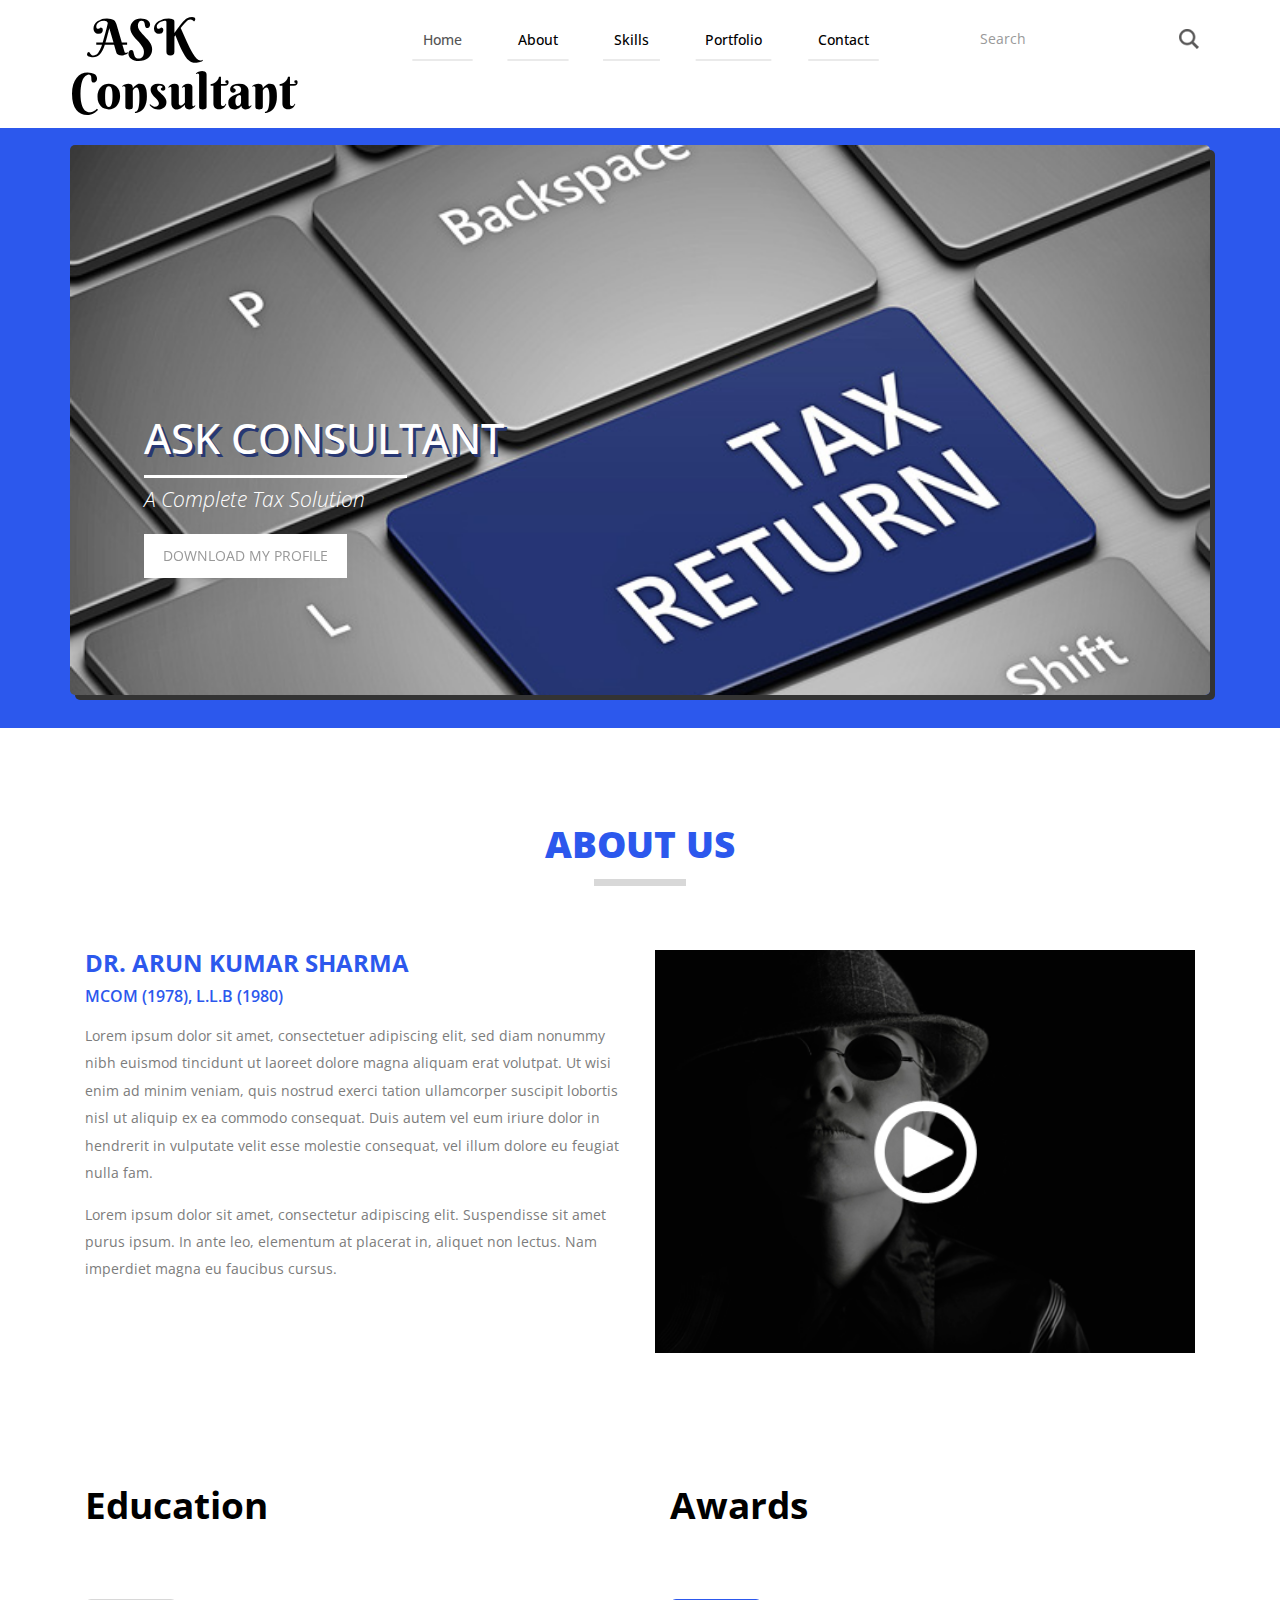
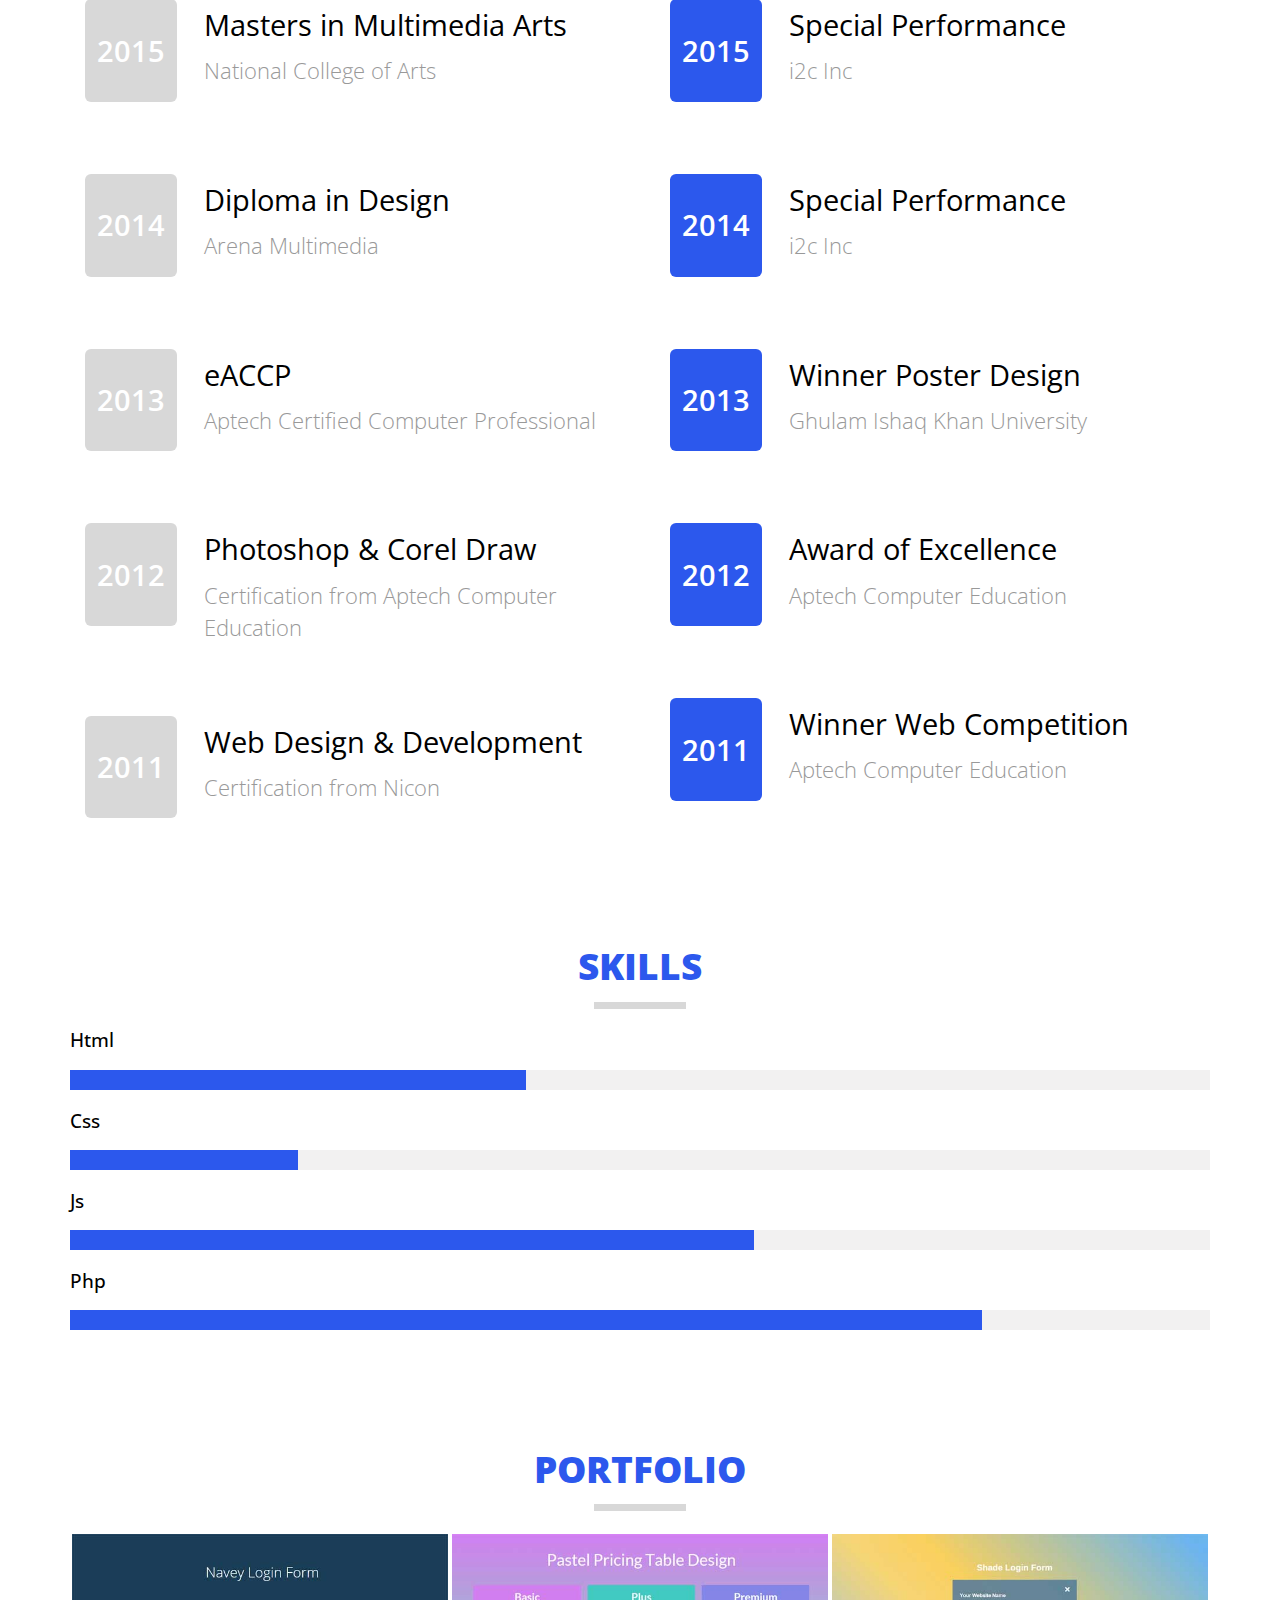
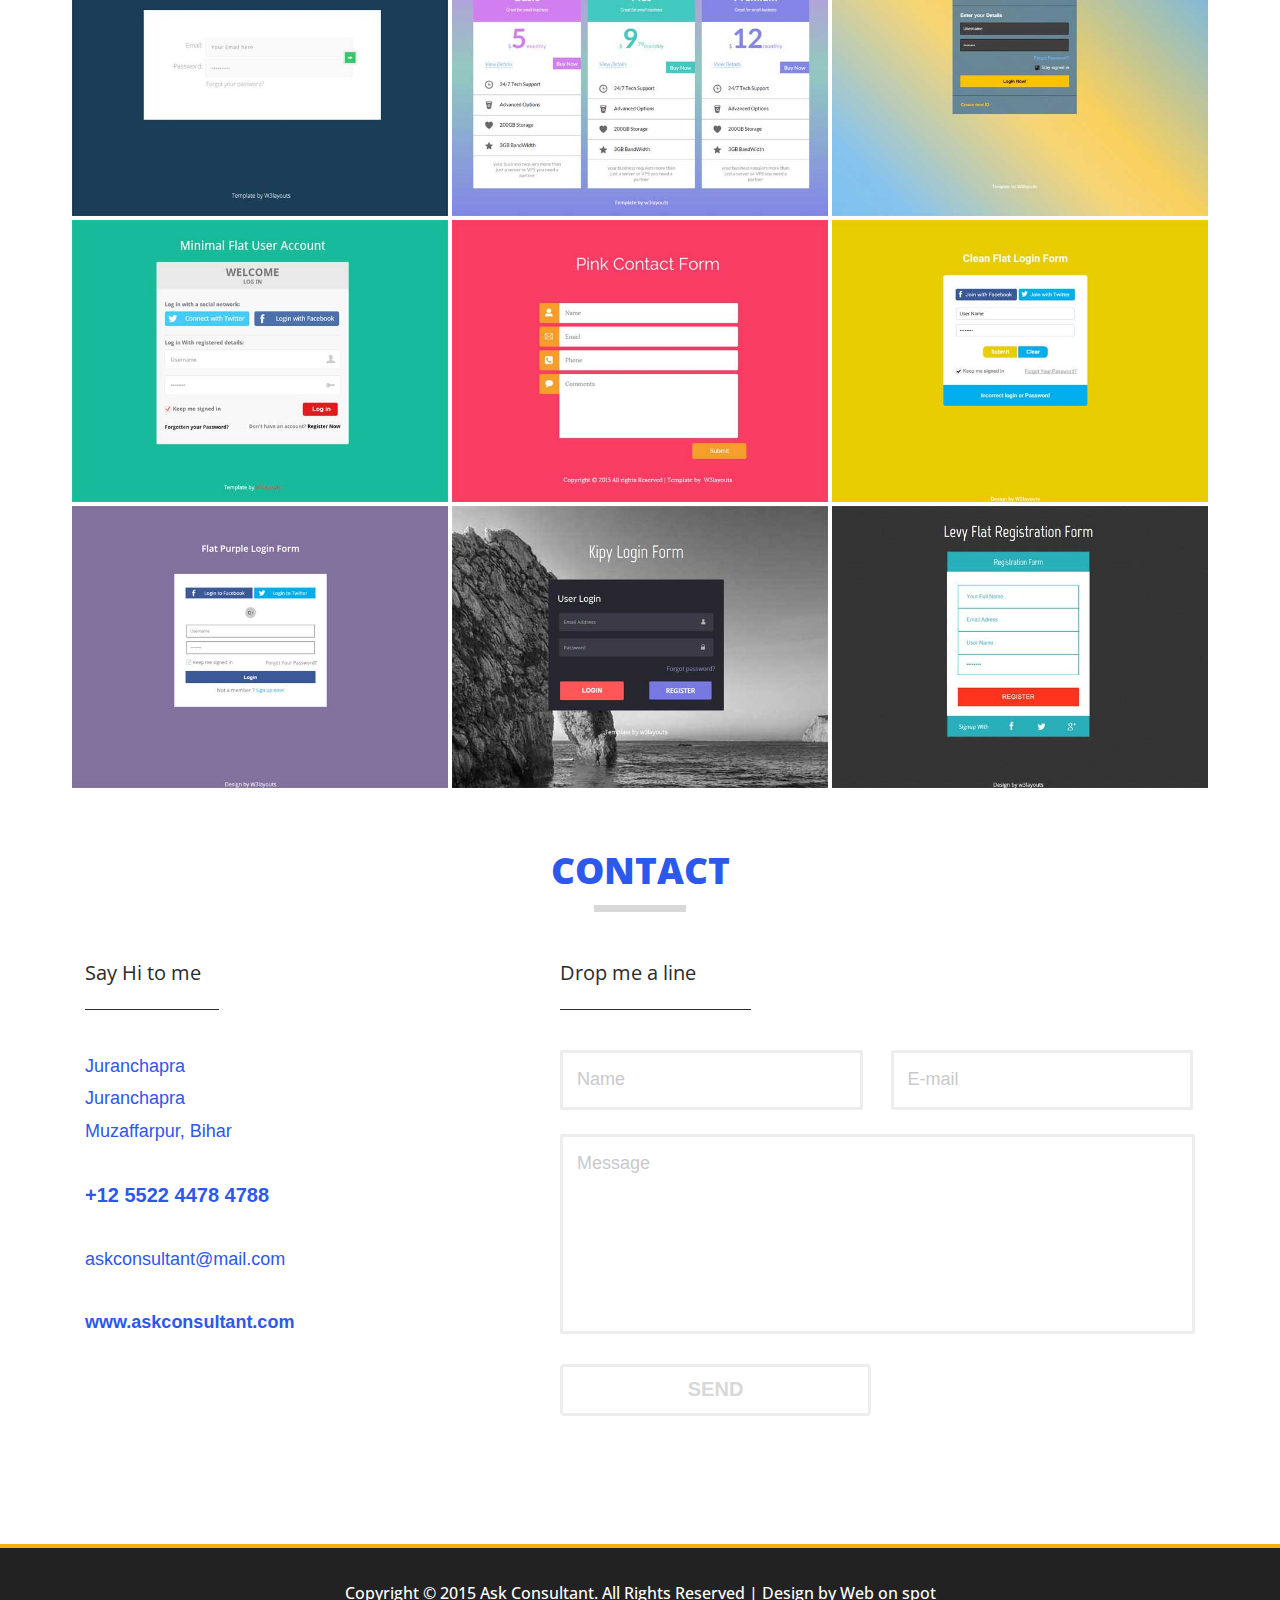
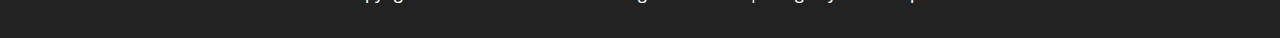
==== aboutus.html @ 7c398836 "com" ====
﻿
<!DOCTYPE html>
<html>
<head>
    <title>Ask Consultant | Home :: Tax Consultant in Muzaffarpur</title>
    <!-- for-mobile-apps -->
    <meta name="viewport" content="width=device-width, initial-scale=1">
    <meta http-equiv="Content-Type" content="text/html; charset=utf-8" />
    <meta name="keywords" content="Ask consultant, ask consultant in muzaffarpur, Income tax consulatnt muzaffarpur bihar" />
    <script type="application/x-javascript"> addEventListener("load", function() { setTimeout(hideURLbar, 0); }, false);function hideURLbar(){ window.scrollTo(0,1); } </script>
    <!-- //for-mobile-apps -->
    <link href="css/bootstrap.css" rel="stylesheet" type="text/css" media="all" />
    <link href="css/style.css" rel="stylesheet" type="text/css" media="all" />
    <!--fonts-->
    <link href='//fonts.googleapis.com/css?family=Open+Sans:300italic,400italic,600italic,700italic,800italic,400,300,600,700,800' rel='stylesheet' type='text/css'>
    <link href='//fonts.googleapis.com/css?family=Berkshire+Swash' rel='stylesheet' type='text/css'>
    <!--/fonts-->
    <!-- js -->
    <script src="js/jquery.min.js"> </script>
    <script src="js/bootstrap.js"></script>
    <!-- //js -->
    <!-- start-smoth-scrolling -->
    <script type="text/javascript" src="js/move-top.js"></script>
    <script type="text/javascript" src="js/easing.js"></script>
    <script type="text/javascript">
        jQuery(document).ready(function ($) {
            $(".scroll").click(function (event) {
                event.preventDefault();
                $('html,body').animate({ scrollTop: $(this.hash).offset().top }, 1000);
            });
        });
    </script>
    <!-- start-smoth-scrolling -->
</head>
<body>
    <div class="header">
        <div class="container">
            <div class="logo">
                <a href="#"><h1>ASK Consultant</h1></a>
            </div>
            <div class="navigation">
                <nav class="navbar navbar-default">
                    <div class="navbar-header">
                        <button type="button" class="navbar-toggle collapsed" data-toggle="collapse" data-target="#bs-example-navbar-collapse-1">
                            <span class="sr-only">Toggle navigation</span>
                            <span class="icon-bar"> </span>
                            <span class="icon-bar"> </span>
                            <span class="icon-bar"> </span>
                        </button>
                    </div>
                    <div class="collapse navbar-collapse nav-wil" id="bs-example-navbar-collapse-1">
                        <nav class="cl-effect-7" id="cl-effect-7">
                            <ul class="nav navbar-nav">
                                <li class="active"><a class="scroll" href="#home">Home <span class="sr-only">(current)</span></a></li>
                                <li><a class="scroll" href="#about">About</a></li>
                                <li><a class="scroll" href="#skills">Skills</a></li>
                                <li><a class="scroll" href="#portfolio">Portfolio</a></li>
                                <li><a class="scroll" href="#contact">Contact</a></li>
                            </ul>
                        </nav>
                        <div class="clearfix"> </div>
                    </div><!-- /.navbar-collapse -->
                </nav>
            </div>
            <div class="search-bar">
                <input type="text" value="Search" onfocus="this.value = '';" onblur="if (this.value == '') {this.value = 'Search';}">
                <input type="submit" value="">
            </div>
            <div class="clearfix"> </div>
        </div>
    </div>
    <div class="banner">
        <div class="container">
            <div class="banner-info">
                <div class="banner-text">
                    <h1>Ask consultant</h1>
                    <h2>A Complete Tax Solution</h2>
                    <a href="#" class="hvr-bounce-to-right">DOWNLOAD MY PROFILE</a>
                </div>
            </div>
        </div>
    </div>
    <!--about-->
    <div id="about" class="about">
        <div class="container">
            <!-- head-section -->
            <div class="head-section text-center">
                <h2>About Us</h2>
                <span> </span>
            </div>
            <!-- head-section -->
            <!-- about-grids -->
            <div class="about-grids">
                <div class="col-md-6 about-left-grid">
                    <h3>Dr. Arun kumar Sharma</h3>
                    <span>Mcom (1978), L.L.B (1980) </span>
                    <p>Lorem ipsum dolor sit amet, consectetuer adipiscing elit, sed diam nonummy nibh euismod tincidunt ut laoreet dolore magna aliquam erat volutpat. Ut wisi enim ad minim veniam, quis nostrud exerci tation ullamcorper suscipit lobortis nisl ut aliquip ex ea commodo consequat. Duis autem vel eum iriure dolor in hendrerit in vulputate velit esse molestie consequat, vel illum dolore eu feugiat nulla fam.</p>
                    <p class="p-text">Lorem ipsum dolor sit amet, consectetur adipiscing elit. Suspendisse sit amet purus ipsum. In ante leo, elementum at placerat in, aliquet non lectus. Nam imperdiet magna eu faucibus cursus.</p>
                </div>
                <div class="col-md-6 about-right-grid">
                    <a class="popup-with-zoom-anim" href="#small-dialog"><img src="images/video.jpg" title="Designer_girl"></a>
                </div>
                <div class="clearfix"> </div>
            </div>
            <!-- about-grids -->
        </div>
        <div class="clearfix"> </div>
    </div>
    <!---pop-up-box---->
    <link href="css/popuo-box.css" rel="stylesheet" type="text/css" media="all" />
    <script src="js/jquery.magnific-popup.js" type="text/javascript"></script>
    <!---//pop-up-box---->
    <div id="small-dialog" class="mfp-hide">
        <iframe src="//player.vimeo.com/video/38584262"> </iframe>
    </div>
    <script>
        $(document).ready(function () {
            $('.popup-with-zoom-anim').magnificPopup({
                type: 'inline',
                fixedContentPos: false,
                fixedBgPos: true,
                overflowY: 'auto',
                closeBtnInside: true,
                preloader: false,
                midClick: true,
                removalDelay: 300,
                mainClass: 'my-mfp-zoom-in'
            });

        });
    </script>
    <!----//fea-video---->
    <!--/about-->
    <div class="details">
        <div class="container">
            <div class="bottom-grid">
                <div class="col-md-6 bottom-grid-left">
                    <h3>Education</h3>
                    <div class="grids">
                        <div class="year text-center">
                            <h5>2015</h5>
                        </div>
                        <div class="qualification">
                            <h4>Masters in Multimedia Arts</h4>
                            <p>National College of Arts</p>
                        </div>
                        <div class="clearfix"> </div>
                    </div>
                    <div class="grids">
                        <div class="year text-center">
                            <h5>2014</h5>
                        </div>
                        <div class="qualification">
                            <h4>Diploma in Design</h4>
                            <p>Arena Multimedia</p>
                        </div>
                        <div class="clearfix"> </div>
                    </div>
                    <div class="grids">
                        <div class="year text-center">
                            <h5>2013</h5>
                        </div>
                        <div class="qualification">
                            <h4>eACCP</h4>
                            <p>Aptech Certified Computer Professional</p>
                        </div>
                        <div class="clearfix"> </div>
                    </div>
                    <div class="grids">
                        <div class="year text-center">
                            <h5>2012</h5>
                        </div>
                        <div class="qualification">
                            <h4>Photoshop & Corel Draw</h4>
                            <p>Certification from Aptech Computer Education</p>
                        </div>
                        <div class="clearfix"> </div>
                    </div>
                    <div class="grids">
                        <div class="year text-center">
                            <h5>2011</h5>
                        </div>
                        <div class="qualification">
                            <h4>Web Design & Development</h4>
                            <p>Certification from Nicon</p>
                        </div>
                        <div class="clearfix"> </div>
                    </div>
                </div>
                <div class="col-md-6 bottom-grid-right">
                    <h3>Awards</h3>
                    <div class="grids">
                        <div class="year year2 text-center">
                            <h5>2015</h5>
                        </div>
                        <div class="qualification">
                            <h4>Special Performance</h4>
                            <p>i2c Inc</p>
                        </div>
                        <div class="clearfix"> </div>
                    </div>
                    <div class="grids">
                        <div class="year year2 text-center">
                            <h5>2014</h5>
                        </div>
                        <div class="qualification">
                            <h4>Special Performance</h4>
                            <p>i2c Inc</p>
                        </div>
                        <div class="clearfix"> </div>
                    </div>
                    <div class="grids">
                        <div class="year year2 text-center">
                            <h5>2013</h5>
                        </div>
                        <div class="qualification">
                            <h4>Winner Poster Design</h4>
                            <p>Ghulam Ishaq Khan University</p>
                        </div>
                        <div class="clearfix"> </div>
                    </div>
                    <div class="grids">
                        <div class="year year2 text-center">
                            <h5>2012</h5>
                        </div>
                        <div class="qualification">
                            <h4>Award of Excellence</h4>
                            <p>Aptech Computer Education</p>
                        </div>
                        <div class="clearfix"> </div>
                    </div>
                    <div class="grids">
                        <div class="year year2 text-center">
                            <h5>2011</h5>
                        </div>
                        <div class="qualification">
                            <h4>Winner Web Competition</h4>
                            <p>Aptech Computer Education</p>
                        </div>
                        <div class="clearfix"> </div>
                    </div>
                </div>
                <div class="clearfix"> </div>
            </div>
        </div>
    </div>
    <!--skills-->
    <div class="skills" id="skills">
        <div class="container">
            <div class="skills-info">
                <h3>Skills</h3>
                <span> </span>
                <div class="study2">
                    <h4>Html</h4>
                    <div class="progress">
                        <div class="progress-bar progress-bar-success" role="progressbar" aria-valuenow="40" aria-valuemin="0" aria-valuemax="100" style="width: 40%">
                            <span class="sr-only">40% Complete (success)</span>
                        </div>
                    </div>
                    <h4>Css</h4>
                    <div class="progress">
                        <div class="progress-bar progress-bar-info" role="progressbar" aria-valuenow="20" aria-valuemin="0" aria-valuemax="100" style="width: 20%">
                            <span class="sr-only">20% Complete</span>
                        </div>
                    </div>
                    <h4>Js</h4>
                    <div class="progress">
                        <div class="progress-bar progress-bar-warning" role="progressbar" aria-valuenow="60" aria-valuemin="0" aria-valuemax="100" style="width: 60%">
                            <span class="sr-only">60% Complete (warning)</span>
                        </div>
                    </div>
                    <h4>Php</h4><h4>
                        <div class="progress">
                            <div class="progress-bar progress-bar-danger" role="progressbar" aria-valuenow="80" aria-valuemin="0" aria-valuemax="100" style="width: 80%">
                                <span class="sr-only">80% Complete (danger)</span>
                            </div>
                        </div>
                    </h4>
                </div>
            </div>
        </div>
    </div>
    <!--/skills-->
    <!--portfolio-->
    <!--light-box-js -->
    <script src="js/jquery.chocolat.js"></script>
    <link rel="stylesheet" href="css/chocolat.css" type="text/css" media="screen" charset="utf-8" />
    <!--light-box-files -->
    <script type="text/javascript" charset="utf-8">
        $(function () {
            $('.moments-bottom a').Chocolat();
        });
    </script>
    <!--//end-gallery js-->
    <div id="portfolio" class="portfolio">
        <div class="container">
            <h3>Portfolio</h3>
            <span> </span>
            <div class="gallery-info">
                <div class="col-md-4 galry-grids moments-bottom">
                    <a class="b-link-stripe b-animate-go" href="images/img9.jpg">
                        <img src="images/img9.jpg" class="img-responsive" alt="">
                        <div class="b-wrapper">
                            <span class="b-animate b-from-left    b-delay03 ">
                                <img class="img-responsive" src="images/e.png" alt="" />
                            </span>
                        </div>
                    </a>
                </div>
                <div class="col-md-4 galry-grids moments-bottom">
                    <a class="b-link-stripe b-animate-go" href="images/img10.jpg">
                        <img src="images/img10.jpg" class="img-responsive" alt="">
                        <div class="b-wrapper">
                            <span class="b-animate b-from-left b-delay03 ">
                                <img class="img-responsive" src="images/e.png" alt="" />
                            </span>
                        </div>
                    </a>
                </div>
                <div class="col-md-4 galry-grids moments-bottom">
                    <a class="b-link-stripe b-animate-go" href="images/img11.jpg">
                        <img src="images/img11.jpg" class="img-responsive" alt="">
                        <div class="b-wrapper">
                            <span class="b-animate b-from-left    b-delay03 ">
                                <img class="img-responsive" src="images/e.png" alt="" />
                            </span>
                        </div>
                    </a>
                </div>
                <div class="col-md-4 galry-grids moments-bottom">
                    <a class="b-link-stripe b-animate-go" href="images/img12.jpg">
                        <img src="images/img12.jpg" class="img-responsive" alt="">
                        <div class="b-wrapper">
                            <span class="b-animate b-from-left    b-delay03 ">
                                <img class="img-responsive" src="images/e.png" alt="" />
                            </span>
                        </div>
                    </a>
                </div>
                <div class="col-md-4 galry-grids moments-bottom">
                    <a class="b-link-stripe b-animate-go" href="images/img13.jpg">
                        <img src="images/img13.jpg" class="img-responsive" alt="">
                        <div class="b-wrapper">
                            <span class="b-animate b-from-left    b-delay03 ">
                                <img class="img-responsive" src="images/e.png" alt="" />
                            </span>
                        </div>
                    </a>
                </div>
                <div class="col-md-4 galry-grids moments-bottom">
                    <a class="b-link-stripe b-animate-go" href="images/img14.jpg">
                        <img src="images/img14.jpg" class="img-responsive" alt="">
                        <div class="b-wrapper">
                            <span class="b-animate b-from-left    b-delay03 ">
                                <img class="img-responsive" src="images/e.png" alt="" />
                            </span>
                        </div>
                    </a>
                </div>
                <div class="col-md-4 galry-grids moments-bottom">
                    <a class="b-link-stripe b-animate-go" href="images/img15.jpg">
                        <img src="images/img15.jpg" class="img-responsive" alt="">
                        <div class="b-wrapper">
                            <span class="b-animate b-from-left    b-delay03 ">
                                <img class="img-responsive" src="images/e.png" alt="" />
                            </span>
                        </div>
                    </a>
                </div>
                <div class="col-md-4 galry-grids moments-bottom">
                    <a class="b-link-stripe b-animate-go" href="images/img16.jpg">
                        <img src="images/img16.jpg" class="img-responsive" alt="">
                        <div class="b-wrapper">
                            <span class="b-animate b-from-left    b-delay03 ">
                                <img class="img-responsive" src="images/e.png" alt="" />
                            </span>
                        </div>
                    </a>
                </div>
                <div class="col-md-4 galry-grids moments-bottom">
                    <a class="b-link-stripe b-animate-go" href="images/img17.jpg">
                        <img src="images/img17.jpg" class="img-responsive" alt="">
                        <div class="b-wrapper">
                            <span class="b-animate b-from-left    b-delay03 ">
                                <img class="img-responsive" src="images/e.png" alt="" />
                            </span>
                        </div>
                    </a>
                </div>
                <div class="clearfix"> </div>
            </div>
        </div>
    </div>
    <!--/portfolio-->
    <!--contact-->
    <div class="contact" id="contact">
        <div class="container">
            <div class="contact-info text-center">
                <h3>CONTACT</h3>
                <span> </span>
            </div>
            <div class="contact-grids">
                <div class="col-md-5 contact-left">
                    <h3>Say Hi to me</h3>
                    <div class="stripb"> </div>
                    <ul>
                        <li> Juranchapra </li>
                        <li>Juranchapra </li>
                        <li>Muzaffarpur, Bihar</li>
                        <li>+12 5522 4478 4788</li>
                        <li><a href="mailto:info@example.com">askconsultant@mail.com</a></li>
                        <li><a href="#">www.askconsultant.com</a></li>
                    </ul>
                </div>
                <div class="col-md-7 contact-right">
                    <h3>Drop me a line</h3>
                    <div class="stripb"> </div>
                    <form>
                        <input type="text" value="Name" onfocus="this.value = '';" onblur="if (this.value == '') {this.value = 'Name';}" required="">
                        <input type="text" value="E-mail" onfocus="this.value = '';" onblur="if (this.value == '') {this.value = 'E-mail';}" required="">
                        <textarea type="text" onfocus="this.value = '';" onblur="if (this.value == '') {this.value = 'Message';}" required="">Message</textarea>
                        <input type="submit" value="SEND">
                    </form>
                </div>
                <div class="clearfix"> </div>
            </div>
        </div>
    </div>
    <!--/contact-->
    <div class="footer">
        <div class="copy">
            <div class="container">
                <p>Copyright © 2015 Ask Consultant. All Rights Reserved | Design by <a href="http://www.webonspot.com/">Web on spot</a></p>
            </div>
        </div>
        <script type="text/javascript">
            $(document).ready(function () {
                /*
                var defaults = {
                    containerID: 'toTop', // fading element id
                    containerHoverID: 'toTopHover', // fading element hover id
                    scrollSpeed: 1200,
                    easingType: 'linear'
                };
                */

                $().UItoTop({ easingType: 'easeOutQuart' });

            });
        </script>
        <a href="#" id="toTop" style="display: block;"><span id="toTopHover"></span><span id="toTopHover"></span> <span id="toTopHover" style="opacity: 1;"> </span></a>
    </div>
</body>
</html>
---- css/style.css ----
/*--
Author: W3layouts
Author URL: http://w3layouts.com
License: Creative Commons Attribution 3.0 Unported
License URL: http://creativecommons.org/licenses/by/3.0/
--*/
html, body {
    font-size: 100%;
    background: #fff;
    font-family: 'Open Sans', sans-serif !important;
}

    body a {
        transition: 0.5s all ease;
        -webkit-transition: 0.5s all ease;
        -moz-transition: 0.5s all ease;
        -o-transition: 0.5s all ease;
        -ms-transition: 0.5s all ease;
    }

p {
    margin: 0;
}

ul, label {
    margin: 0;
    padding: 0;
}

body a:hover {
    text-decoration: none;
}

.navbar-default {
    background-color: #fff;
    border-color: #fff;
    margin-bottom: 0;
}

.navbar {
    padding-top: 10px;
}

.navbar-default .navbar-nav > .active > a, .navbar-default .navbar-nav > .active > a:hover, .navbar-default .navbar-nav > .active > a:focus {
    color: #555;
    background-color: #FFFFFF;
}

.navbar-default .navbar-nav > li > a {
    color: #000;
    font-size: 14px;
    font-weight: 500;
}

.navbar-nav {
    margin-left: 47px;
}

    .navbar-nav > li {
        float: left;
        margin: 0 12px;
    }

        .navbar-nav > li > a {
            padding: 9px 16px;
        }

.header {
    padding: .6em 0;
}

.logo {
    width: 23%;
    float: left;
    text-align: center;
}

    .logo a h1 {
        font-family: 'Berkshire Swash', cursive;
        margin-top: 0px;
        width: 56%;
        font-size: 3.1em;
        margin-bottom: 0;
        color: #000;
        font-weight: 100;
    }

.navigation {
    float: left;
    width: 52%;
}

.search-bar {
    width: 21%;
    float: right;
    position: relative;
    margin: 10px auto 0;
}

    .search-bar input[type="text"] {
        width: 100%;
        padding: 8px 45px 8px 8px;
        border: 1px solid rgba(255, 255, 255, 0.72);
        background: none;
        display: inline-block;
        outline: none;
        -webkit-appearance: none;
        vertical-align: -webkit-baseline-middle;
        color: #999;
        font-size: 0.875em;
    }

    .search-bar input[type="submit"] {
        background: url(../images/search.png)no-repeat 0px 0px;
        outline: none;
        -webkit-appearance: none;
        border: 0;
        display: inline-block;
        vertical-align: -webkit-baseline-middle;
        position: absolute;
        width: 24px;
        height: 24px;
        top: 7px;
        left: 206px;
    }

/* Effect 7: second border slides up */
.cl-effect-7 a {
    padding: 12px 10px 10px;
    color: #566473;
    text-shadow: none;
    font-weight: 700;
}

    .cl-effect-7 a::before,
    .cl-effect-7 a::after {
        position: absolute;
        top: 100%;
        left: 0;
        width: 100%;
        height: 2px;
        background: rgba(212, 212, 212, 0.57);
        content: '';
        -webkit-transition: -webkit-transform 0.3s;
        -moz-transition: -moz-transform 0.3s;
        transition: transform 0.3s;
        -webkit-transform: scale(0.85);
        -moz-transform: scale(0.85);
        transform: scale(0.85);
    }

    .cl-effect-7 a::after {
        opacity: 0;
        -webkit-transition: top 0.3s, opacity 0.3s, -webkit-transform 0.3s;
        -moz-transition: top 0.3s, opacity 0.3s, -moz-transform 0.3s;
        transition: top 0.3s, opacity 0.3s, transform 0.3s;
    }

    .cl-effect-7 a:hover::before,
    .cl-effect-7 a:hover::after,
    .cl-effect-7 a:focus::before,
    .cl-effect-7 a:focus::after {
        -webkit-transform: scale(1);
        -moz-transform: scale(1);
        transform: scale(1);
    }

    .cl-effect-7 a:hover::after,
    .cl-effect-7 a:focus::after {
        top: 0%;
        opacity: 1;
    }
/* Bounce To Right */
.hvr-bounce-to-right {
    display: inline-block;
    vertical-align: middle;
    -webkit-transform: translateZ(0);
    transform: translateZ(0);
    box-shadow: 0 0 1px rgba(0, 0, 0, 0);
    -webkit-backface-visibility: hidden;
    backface-visibility: hidden;
    -moz-osx-font-smoothing: grayscale;
    position: relative;
    -webkit-transition-property: color;
    transition-property: color;
    -webkit-transition-duration: 0.5s;
    transition-duration: 0.5s;
    background: #fff;
    padding: 12px 19px;
    font-size: 14px;
    color: #999;
}

    .hvr-bounce-to-right:before {
        content: "";
        position: absolute;
        z-index: -1;
        top: 0;
        left: 0;
        right: 0;
        bottom: 0;
        background: #999;
        color: #fff;
        -webkit-transform: scaleX(0);
        transform: scaleX(0);
        -webkit-transform-origin: 0 50%;
        transform-origin: 0 50%;
        -webkit-transition-property: transform;
        transition-property: transform;
        -webkit-transition-duration: 0.5s;
        transition-duration: 0.5s;
        -webkit-transition-timing-function: ease-out;
        transition-timing-function: ease-out;
    }

    .hvr-bounce-to-right:hover, .hvr-bounce-to-right:focus, .hvr-bounce-to-right:active {
        color: white;
    }

        .hvr-bounce-to-right:hover:before, .hvr-bounce-to-right:focus:before, .hvr-bounce-to-right:active:before {
            -webkit-transform: scaleX(1);
            transform: scaleX(1);
            -webkit-transition-timing-function: cubic-bezier(0.52, 1.64, 0.37, 0.66);
            transition-timing-function: cubic-bezier(0.52, 1.64, 0.37, 0.66);
        }

/* Bounce To Bottom */
.hvr-bounce-to-bottom {
    display: inline-block;
    vertical-align: middle;
    -webkit-transform: translateZ(0);
    transform: translateZ(0);
    box-shadow: 0 0 1px rgba(0, 0, 0, 0);
    -webkit-backface-visibility: hidden;
    backface-visibility: hidden;
    -moz-osx-font-smoothing: grayscale;
    position: relative;
    -webkit-transition-property: color;
    transition-property: color;
    -webkit-transition-duration: 0.5s;
    transition-duration: 0.5s;
    font-size: 14px;
    border: none;
    background-color: #999;
    color: #fff;
    padding: 8px 12px;
}

    .hvr-bounce-to-bottom:before {
        content: "";
        position: absolute;
        z-index: -1;
        top: 0;
        left: 0;
        right: 0;
        bottom: 0;
        background: #2c58ed;
        -webkit-transform: scaleY(0);
        transform: scaleY(0);
        -webkit-transform-origin: 50% 0;
        transform-origin: 50% 0;
        -webkit-transition-property: transform;
        transition-property: transform;
        -webkit-transition-duration: 0.5s;
        transition-duration: 0.5s;
        -webkit-transition-timing-function: ease-out;
        transition-timing-function: ease-out;
    }

    .hvr-bounce-to-bottom:hover, .hvr-bounce-to-bottom:focus, .hvr-bounce-to-bottom:active {
        color: white;
    }

        .hvr-bounce-to-bottom:hover:before, .hvr-bounce-to-bottom:focus:before, .hvr-bounce-to-bottom:active:before {
            -webkit-transform: scaleY(1);
            transform: scaleY(1);
            -webkit-transition-timing-function: cubic-bezier(0.52, 1.64, 0.37, 0.66);
            transition-timing-function: cubic-bezier(0.52, 1.64, 0.37, 0.66);
        }

.banner {
    background-color: #2c58ed;
    background-size: cover;
    min-height: 600px;
    position: relative;
}

.banner-info {
    background: url(../images/Tax-Return.jpg)no-repeat 0px 0px;
    width: 100%;
    height: 550px;
    margin: 1.5% auto 0;
    border-radius: 5px;
    background-size: 100%;
    box-shadow: 5px 5px;
}

.banner-text {
    position: absolute;
    top: 18em;
    left: 18em;
}

    .banner-text h1 {
        font-size: 2.6em;
        color: #fff;
        margin: 0;
        text-transform: uppercase;
        text-shadow: 3px 3px #273773;
    }

    .banner-text h2 {
        font-size: 1.3em;
        color: #fff;
        margin: 13px 0 23px;
        font-style: italic;
        border-top: 3px solid#fff;
        width: 73%;
        padding-top: 10px;
        font-weight: 100;
    }

/*-- about --*/
.about {
    padding: 6em 0 5em;
}

.head-section h2 {
    font-weight: 900;
    color: #2c58ed;
    font-size: 2.3em;
    text-transform: uppercase;
    margin: 0;
    padding: 0 0 0.4em;
}

.head-section span {
    width: 8%;
    margin: 0 auto;
    background: #D8D8D8;
    display: block;
    height: 7px;
}

.about-left-grid h3 {
    margin: 0;
    padding: 0;
    text-transform: uppercase;
    font-weight: 700;
    color: #2c58ed;
    font-size: 1.5em;
}

.about-left-grid span {
    margin: 0.5em 0;
    padding: 0;
    display: block;
    text-transform: uppercase;
    font-weight: 600;
    color: #2c58ed;
    font-size: 1em;
}

.about-left-grid p {
    color: #7c7c7c;
    font-size: 0.9em;
    line-height: 1.9em;
    margin: 0;
    margin-top: 1em;
}

.about-right-grid img {
    width: 100%;
}

.about-grids {
    margin-top: 4em;
}
/*--/ABOUT--*/
/*--details--*/
.bottom-grid {
    padding: 2em 0;
}

.bottom-grid {
    padding: 2em 0;
}

.bottom-grid-right {
    padding: 0 0 0 30px;
}

.bottom-grid h3 {
    color: #000;
    font-size: 2.3em;
    font-weight: 700;
    margin-bottom: 2em;
}

.grids {
    margin-top: 4.5em;
}

.year {
    float: left;
    width: 17%;
    margin-right: 5%;
    background: #D8D8D8;
    border-radius: 6px;
    -webkit-border-radius: 6px;
    -moz-border-radius: 6px;
    -o-border-radius: 6px;
    -ms-border-radius: 6px;
    padding: 1.6em 0;
}

.qualification {
    float: left;
    width: 77%;
}

    .qualification h4 {
        color: #000000;
        font-size: 1.8em;
        font-weight: 400;
        margin-bottom: 0.5em;
    }

    .qualification p {
        color: #999999;
        font-size: 1.4em;
        font-weight: 300;
    }

.year2 {
    background: #2c58ed;
}

.year h5 {
    color: #fff;
    font-size: 1.8em;
    font-weight: 600;
}
/*--/details--*/
/*--skills--*/
.skills-info h3 {
    font-weight: 900;
    color: #2c58ed;
    font-size: 2.3em;
    text-transform: uppercase;
    margin: 0;
    padding: 0 0 0.4em;
    text-align: center;
}

.skills-info span {
    width: 8%;
    margin: 0 auto 1.3em;
    background: #D8D8D8;
    display: block;
    height: 7px;
}

.skills {
    margin: 6em 0 5em;
}

.grid_2 h3 {
    text-transform: uppercase;
    color: #A7A9AC;
    font-size: 22px;
    font-weight: 400;
    line-height: 4px;
    margin: 0;
    padding: 0 0 .5em;
}

.body-pic {
    text-align: center;
    position: relative;
}

.study2 h4 {
    padding-bottom: 9px;
    font-size: 1.2em;
    color: #000;
}

.progress-bar {
    -webkit-box-shadow: inset 0 0px 0 rgba(0, 0, 0, .15) !important;
    box-shadow: inset 0 0px 0 rgba(0, 0, 0, .15) !important;
    -webkit-transition: width .6s ease;
    -o-transition: width .6s ease;
    transition: width .6s ease;
}

.progress {
    background-color: #F2F1F1 !important;
    border-radius: 0px !important;
    -webkit-box-shadow: inset 0 0px 0px rgba(0, 0, 0, .1) !important;
    box-shadow: inset 0 0px 0px rgba(0, 0, 0, .1) !important;
}

.progress-bar-success {
    background-color: #2c58ed;
}

.progress-bar-info {
    background-color: #2c58ed;
}

.progress-bar-warning {
    background-color: #2c58ed;
}

.progress-bar-danger {
    background-color: #2c58ed;
}
/*--/skills--*/
/*--portfolio--*/

.galry-grids {
    padding: 2px;
}

    .galry-grids img {
        width: 100%;
    }
/*----- Strip -----*/
.b-link-stripe {
    position: relative;
    display: block;
    vertical-align: top;
    font-weight: 300;
    overflow: hidden;
}

    .b-link-stripe .b-wrapper {
        position: absolute;
        width: 100%;
        height: 100%;
        top: 0;
        left: 0;
        text-align: center;
        overflow: hidden;
    }

    .b-link-stripe .b-line {
        position: absolute;
        top: 0;
        bottom: 0;
        width: 20%;
        background: rgba(15, 207, 140, 0.9);
        transition: all 0.5s linear;
        -moz-transition: all 0.5s linear;
        -ms-transition: all 0.5s linear;
        -o-transition: all 0.5s linear;
        -webkit-transition: all 0.5s linear;
        opacity: 0;
        visibility: hidden; /* lt-ie9 */
    }

img.img-responsive.glry-img {
    width: 100%;
}
/*------Animation effects------*/
.b-animate-go {
    text-decoration: none;
}

.b-animate {
    transition: all 0.5s;
    -moz-transition: all 0.5s;
    -ms-transition: all 0.5s;
    -o-transition: all 0.5s;
    -webkit-transition: all 0.5s;
    visibility: hidden;
}

    .b-animate img {
        display: -webkit-inline-box;
    }
/* lt-ie9 */
.b-animate-go:hover .b-animate {
    visibility: visible;
}

.b-from-left {
    position: absolute;
    top: 43%;
    left: -100%;
}

.b-animate-go:hover .b-from-left {
    left: 43%;
}

.b-wrapper:hover {
    background: rgba(44, 88, 237, 0.59);
    transition: 0.5s all;
    -webkit-transition: 0.5s all;
    -o-transition: 0.5s all;
    -moz-transition: 0.5s all;
    -ms-transition: 0.5s all;
}

.body-pic-bottom {
    background-color: #B9CFED;
    width: 100%;
    height: 270px;
    position: absolute;
    bottom: -93px;
    z-index: -12;
}
/*--contact-form--*/
.contact {
    margin-bottom: 8em;
}

.content_middle_bottom {
    padding: 8em 0 0 0;
}

.tz-title-3 {
    display: block;
    color: #A7A9AC;
    font-size: 35px;
    font-weight: 400;
    line-height: 24px;
    margin: 0;
    padding: 24px 0;
    position: relative;
    text-align: center;
    letter-spacing: 0px;
    font-family: 'Signika', sans-serif;
    font-style: italic;
}

.content_middle_bottom h4 {
    color: #555;
    font-size: 1em;
    line-height: 1.5em;
    width: 50%;
    margin: 0 auto 3em auto;
    text-align: center;
    font-weight: 400;
}

.grid_2 input[type="text"] {
    padding: 15px 0;
    width: 90%;
    font-size: 1em;
    margin: 10px 0;
    color: #999;
    background: none;
    outline: none;
    background: none;
    border-bottom: 1px solid #D4D4D4;
    border-top: none;
    border-left: none;
    border-right: none;
}

.grid_2 textarea {
    background: none;
    display: block;
    width: 90%;
    padding: 15px 0;
    border-bottom: 1px solid #D4D4D4;
    border-top: none;
    border-left: none;
    border-right: none;
    outline: none;
    margin: 3px 0;
    font-size: 1em;
    color: #999;
    height: 100px;
    resize: none;
}

.map iframe {
    border: none;
    width: 100%;
    height: 328px;
}

.grid_2 input[type="submit"] {
    -webkit-appearance: none;
    cursor: pointer;
    border: none;
    outline: none;
    background: none;
    color: #fff;
    background: #b9cfed;
    padding: 10px 40px;
    margin-top: 2em;
    transition: 0.5s all;
    -webkit-transition: 0.5s all;
    -moz-transition: 0.5s all;
    -o-transition: 0.5s all;
    -ms-transition: 0.5s all;
}

    .grid_2 input[type="submit"]:hover {
        background: #000;
        transition: 0.5s all;
        -webkit-transition: 0.5s all;
        -moz-transition: 0.5s all;
        -o-transition: 0.5s all;
        -ms-transition: 0.5s all;
    }

.portfolio h3 {
    font-weight: 900;
    color: #2c58ed;
    font-size: 2.3em;
    text-transform: uppercase;
    margin: 0;
    padding: 0 0 0.4em;
    text-align: center;
}

.portfolio span {
    width: 8%;
    margin: 0 auto 1.3em;
    background: #D8D8D8;
    display: block;
    height: 7px;
}
/*--/portfolio--*/

/*-- contact --*/
.contact {
    padding: 60px 0 0 0;
}

.contact-info h3 {
    font-weight: 900;
    color: #2c58ed;
    font-size: 2.3em;
    text-transform: uppercase;
    margin: 0;
    padding: 0 0 0.4em;
    text-align: center;
}

.contact-info span {
    width: 8%;
    margin: 0 auto;
    background: #D8D8D8;
    display: block;
    height: 7px;
}

.contact-grids {
    margin-top: 50px;
}

    .contact-grids h3 {
        color: #2b2b2b;
        font-size: 20px;
        font-weight: 400;
        margin: 0 0 25px 0;
    }

.stripb {
    background: #2b2b2b;
    width: 30%;
    height: 1px;
    margin: 0 0 40px 0;
}

.contact-left ul {
    margin: 0px 0 0 0;
    padding: 0;
}

    .contact-left ul li {
        list-style-type: none;
        font-size: 18px;
        color: #2c58ed;
        font-weight: 500;
        line-height: 1.8em;
        font-family: 'Lato', sans-serif;
    }

        .contact-left ul li a {
            text-decoration: none;
            color: #2c58ed;
        }

            .contact-left ul li a:hover {
                color: #2c58ed;
            }

        .contact-left ul li:nth-child(4) {
            font-size: 20px;
            margin: 30px 0;
            font-weight: 800;
        }

        .contact-left ul li:nth-child(6) {
            margin: 30px 0 0 0;
            font-weight: 800;
        }

.contact-right input[type="text"]:hover, .contact-right textarea:hover {
    border: 3px solid #2c58ed;
    transition: 0.5s all ease;
    -webkit-transition: 0.5s all ease;
    -moz-transition: 0.5s all ease;
    -o-transition: 0.5s all ease;
    -ms-transition: 0.5s all ease;
}

.contact-right input[type="text"] {
    border: 3px solid rgba(0, 0, 0, 0.07);
    border-radius: 2px;
    font-family: 'Lato', sans-serif;
    width: 47.65%;
    outline: none;
    padding: 14px;
    font-size: 18px;
    font-weight: 300;
    color: #c9c9cb;
    margin: 0 24px 24px 0;
    transition: 0.5s all ease;
    -webkit-transition: 0.5s all ease;
    -moz-transition: 0.5s all ease;
    -o-transition: 0.5s all ease;
    -ms-transition: 0.5s all ease;
}

.contact-right textarea {
    border: 3px solid rgba(0, 0, 0, 0.07);
    border-radius: 2px;
    font-family: 'Lato', sans-serif;
    width: 100%;
    height: 200px;
    outline: none;
    font-weight: 300;
    font-size: 18px;
    color: #c9c9cb;
    resize: none;
    padding: 14px;
    margin-bottom: 24px;
    transition: 0.5s all ease;
    -webkit-transition: 0.5s all ease;
    -moz-transition: 0.5s all ease;
    -o-transition: 0.5s all ease;
    -ms-transition: 0.5s all ease;
}

.contact-right input[type="text"]:nth-child(2), .coment-form input[type="text"]:nth-child(2) {
    margin-right: 0;
}

.contact-right form input[type="submit"] {
    color: #D8D8D8;
    font-family: 'Lato', sans-serif;
    background: url(../images/mess.png) no-repeat 81px 14px;
    width: 49%;
    border-radius: 4px;
    height: 52px;
    font-size: 20px;
    font-weight: 800;
    padding: 0;
    border: 3px solid rgba(0, 0, 0, 0.07);
    transition: 0.5s all ease;
    -webkit-transition: 0.5s all ease;
    -moz-transition: 0.5s all ease;
    -o-transition: 0.5s all ease;
    -ms-transition: 0.5s all ease;
}

    .contact-right form input[type="submit"]:hover {
        border: 3px solid #2c58ed;
        color: #2c58ed;
        transition: 0.5s all ease;
        -webkit-transition: 0.5s all ease;
        -moz-transition: 0.5s all ease;
        -o-transition: 0.5s all ease;
        -ms-transition: 0.5s all ease;
    }

.resume {
    background: #eeeeee;
    padding: 32px 0 60px 0;
}

    .resume a {
        font-family: 'Lato', sans-serif;
        color: #2b2b2b;
        text-decoration: none;
        font-size: 18px;
        font-weight: 800;
        background: #f1c40f;
        padding: 16px 30px;
        border-radius: 4px;
        border-bottom: 2px solid #b8950a;
    }

        .resume a:hover {
            color: #fff;
        }

.down {
    margin-top: 50px;
}
/*-- contact --*/
/*--footer--*/
.copy {
    background: #222222;
    padding: 2em 0;
    text-align: center;
}

    .copy p {
        font-size: 1em;
        color: #fff;
        font-weight: 500;
    }

        .copy p a {
            color: #fff;
        }

            .copy p a:hover {
                color: #999;
            }

/*-new footer-*/
.footer {
    background: #222222 none repeat scroll 0 0;
    border-top: 4px solid #fcab0e;
    margin: 0;
    padding: 2px 0;
}

.footer_dv {
    width: 100%;
    margin: 15px;
}

    .footer_dv h4 {
        color: #fff;
        font-family: roboto;
        font-weight: bold;
        margin-bottom: 30px;
        text-transform: uppercase;
    }

    .footer_dv ul {
        list-style: outside none none;
        margin: 0;
        padding: 0;
    }

        .footer_dv ul li:first-child {
            border-top: medium none;
            box-shadow: none;
        }

        .footer_dv ul li {
            border-top: 1px solid #000;
            box-shadow: 0 -1px 0 rgba(255, 255, 255, 0.2);
            color: #f1f2f2;
            padding: 5px 0;
        }

    .footer_dv p {
        color: #fff;
        font-size: 14px;
        line-height: 20px;
        margin: 0 0 15px;
        text-align: justify;
    }

    .footer_dv a {
        color: #fff;
        text-decoration: none;
    }

/*--/footer--*/
#toTopHover {
    width: 32px;
    height: 32px;
    display: block;
    overflow: hidden;
    float: right;
    opacity: 0;
    -moz-opacity: 0;
    filter: alpha(opacity=0);
}

#toTop {
    display: none;
    text-decoration: none;
    position: fixed;
    bottom: 20px;
    right: 2%;
    overflow: hidden;
    z-index: 999;
    width: 32px;
    height: 32px;
    border: none;
    text-indent: 100%;
    background: url("../images/arrow.png") no-repeat 0px 0px;
}
/*-- responsive-design --*/
@media only screen and (max-width:1440px) {
    .banner-text {
        left: 15em;
    }
}

@media only screen and (max-width:1366px) {
    .banner-text {
        left: 9em;
    }
}

@media only screen and (max-width:1280px) {
}

@media only screen and (max-width:1024px) {
    .navbar-nav {
        margin-left: -42px;
    }

    .search-bar input[type="submit"] {
        left: 164px;
    }

    .banner-text h1 {
        font-size: 2.1em;
    }

    .banner {
        min-height: 500px;
    }

    .banner-info {
        margin: 12% auto 0;
        width: 432px;
    }

    .banner-text {
        left: 5em;
        top: 15em;
    }

        .banner-text h2 {
            font-size: 1.1em;
        }

    .hvr-bounce-to-right {
        padding: 13px 20px;
        font-size: 12px;
    }

    .year {
        width: 17%;
    }

        .year h5 {
            font-size: 1.1em;
        }

    .qualification h4 {
        font-size: 1.6em;
    }

    .contact-right input[type="text"] {
        width: 49%;
        font-size: 18px;
        margin: 0 6px 13px 0;
    }

    .contact-right textarea {
        margin-bottom: 6px;
    }
}

@media only screen and (max-width:800px) {
    .navbar-nav > li {
        margin: 0 0px;
    }

    .logo {
        width: 21%;
        float: left;
        text-align: left;
        margin-top: 3px;
    }

        .logo a h1 {
            width: 100%;
            font-size: 2.5em;
        }

    .navigation {
        width: 57%;
    }

    .navbar-default .navbar-collapse, .navbar-default .navbar-form {
        padding: 0;
    }

    .navbar {
        padding-top: 6px;
    }

    .navbar-nav {
        margin-left: 7px;
    }

    .search-bar input[type="text"] {
        padding: 8px 32px 8px 8px;
    }

    .search-bar input[type="submit"] {
        left: 123px;
    }

    .banner-info {
        background-size: 100%;
        width: 364px;
        height: 290px;
    }

    .banner {
        min-height: 358px;
    }

    .banner-text {
        left: 2em;
        top: 10em;
    }

    .about {
        padding: 3em 0 1em;
    }

    .about-left-grid {
        width: 51%;
        float: left;
    }

    .about-right-grid img {
        width: 48%;
        float: left;
    }

    p.p-text {
        display: none;
    }

    .year {
        width: 15%;
        margin-right: 3%;
    }

    .qualification h4 {
        font-size: 1.1em;
    }

    .qualification p {
        font-size: 1em;
    }

    .bottom-grid-right {
        padding: 0 0 0 0px;
        width: 50%;
        float: left;
    }

    .bottom-grid-left {
        float: left;
        width: 50%;
    }

    .year {
        width: 20%;
    }

    .skills {
        margin: 3em 0 3em;
    }

    .galry-grids {
        padding: 2px;
        width: 33.3333%;
        float: left;
    }

    .contact-left {
        width: 40%;
        float: left;
    }

    .contact-right {
        float: left;
        width: 60%;
    }

        .contact-right input[type="text"] {
            width: 48%;
            margin: 0 11px 13px 0;
        }

    .contact {
        margin-bottom: 3em;
    }

    .bottom-grid h3 {
        margin-bottom: 0;
    }

    .grids {
        margin-top: 2.5em;
    }

    .head-section h2 {
        font-size: 2em;
    }

    .bottom-grid h3 {
        font-size: 1.8em;
    }

    .skills-info h3 {
        font-size: 2em;
    }

    .portfolio h3 {
        font-size: 2em;
    }

    .contact-info h3 {
        font-size: 2em;
    }
}

@media only screen and (max-width:768px) {
    .navbar-nav > li {
        margin: 0 0px;
    }

    .bottom-grid h3 {
        font-size: 1.8em;
    }

    .contact-info h3 {
        font-size: 2em;
    }

    .head-section h2 {
        font-size: 2em;
    }

    .portfolio h3 {
        font-size: 2em;
    }

    .skills-info h3 {
        font-size: 2em;
    }

    .logo {
        width: 21%;
        float: left;
        text-align: left;
        margin-top: 3px;
    }

        .logo a h1 {
            width: 100%;
            font-size: 2.5em;
        }

    .navigation {
        width: 57%;
    }

    .navbar-default .navbar-collapse, .navbar-default .navbar-form {
        padding: 0;
    }

    .navbar {
        padding-top: 6px;
    }

    .navbar-nav {
        margin-left: 7px;
    }

    .search-bar input[type="text"] {
        padding: 8px 32px 8px 8px;
    }

    .search-bar input[type="submit"] {
        left: 123px;
    }

    .banner-info {
        background-size: 100%;
        width: 364px;
        height: 290px;
    }

    .banner {
        min-height: 358px;
    }

    .banner-text {
        left: 2em;
        top: 10em;
    }

    .about {
        padding: 3em 0 1em;
    }

    .about-left-grid {
        width: 51%;
        float: left;
    }

    .about-right-grid img {
        width: 48%;
        float: left;
    }

    p.p-text {
        display: none;
    }

    .year {
        width: 15%;
        margin-right: 3%;
    }

    .qualification h4 {
        font-size: 1.1em;
    }

    .qualification p {
        font-size: 1em;
    }

    .bottom-grid-right {
        padding: 0 0 0 0px;
        width: 50%;
        float: left;
    }

    .bottom-grid-left {
        float: left;
        width: 50%;
    }

    .year {
        width: 20%;
    }

    .skills {
        margin: 3em 0 3em;
    }

    .galry-grids {
        padding: 2px;
        width: 33.3333%;
        float: left;
    }

    .contact-left {
        width: 40%;
        float: left;
    }

    .contact-right {
        float: left;
        width: 60%;
    }

        .contact-right input[type="text"] {
            width: 48%;
            margin: 0 11px 13px 0;
        }

    .contact {
        margin-bottom: 3em;
    }

    .bottom-grid h3 {
        margin-bottom: 0;
    }

    .grids {
        margin-top: 2.5em;
    }
}

@media only screen and (max-width:667px) {
    .search-bar input[type="submit"] {
        left: 107px;
    }
}

@media only screen and (max-width:640px) {
    .navbar-nav {
        margin-left: 0;
        margin: 0;
    }

    .head-section h2 {
        font-size: 1.8em;
    }

    .bottom-grid h3 {
        font-size: 1.8em;
    }

    .skills-info h3 {
        font-size: 1.8em;
    }

    .portfolio h3 {
        font-size: 1.8em;
    }

    .contact-info h3 {
        font-size: 1.8em;
    }

    .navbar-nav > li {
        margin: 0 0px;
        float: none;
        display: inline;
        text-align: right;
    }

    .navbar-collapse.in {
        overflow-y: hidden;
    }

    .navbar-default .navbar-collapse, .navbar-default .navbar-form {
        border-color: rgba(231, 231, 231, 0);
    }

    .navigation {
        width: 13%;
        margin-left: 7em;
    }

    .search-bar {
        width: 29%;
    }

        .search-bar input[type="submit"] {
            left: 143px;
        }

    .banner-info {
        margin: 12% auto 1px 198px;
    }

    .head-section span {
        width: 20%;
    }

    .contact-right input[type="text"] {
        width: 48%;
        margin: 0 8px 13px 0;
    }

    .contact-left ul li:nth-child(4) {
        font-size: 17px;
    }

    .skills-info span {
        width: 16%;
    }

    .portfolio span {
        width: 25%;
    }

    .contact-info span {
        width: 22%;
    }
}

@media only screen and (max-width:568px) {
    .banner-info {
        margin: 12% auto 1px 168px;
    }

    .search-bar input[type="submit"] {
        left: 121px;
    }
}

@media only screen and (max-width:480px) {
    .search-bar input[type="submit"] {
        left: 99px;
    }

    .about-left-grid h3 {
        font-size: 1.2em;
    }

    .banner-text h1 {
        font-size: 1.5em;
    }

    .banner-text h2 {
        width: 79%;
    }

    .hvr-bounce-to-right {
        padding: 13px 15px;
        font-size: 12px;
    }

    .banner-info {
        background-size: 100%;
        width: 251px;
        height: 199px;
    }

    .banner-info {
        margin: 29% auto 1px 194px;
    }

    .about-left-grid {
        width: 100%;
        float: none;
    }

    .about-right-grid img {
        width: 100%;
        float: none;
        margin-top: 16px;
    }

    .about-grids {
        margin-top: 2em;
    }

    .bottom-grid-left {
        float: none;
        width: 100%;
    }

    .grids {
        margin-top: 2em;
    }

    .bottom-grid h3 {
        color: #717171;
        margin-bottom: 0em;
    }

    .bottom-grid-right {
        width: 100%;
        float: none;
        margin-top: 4em;
        padding: 0 15px;
    }

    .contact-left {
        width: 100%;
        float: none;
    }

    .contact-right {
        float: none;
        width: 100%;
        margin-top: 3em;
    }

    .contact-left ul li:nth-child(6) {
        margin: 6px 0 0 0;
    }

    .contact-left ul li:nth-child(4) {
        margin: 3px 0;
    }

    .logo {
        width: 30%;
    }

    .navigation {
        width: 18%;
        margin-left: 3em;
    }

    .banner {
        min-height: 315px;
    }

    .copy p {
        line-height: 1.8em;
    }
}

@media only screen and (max-width:414px) {
    .search-bar input[type="submit"] {
        left: 77px;
    }

    .banner-info {
        margin: 29% auto 1px 89px;
    }

    .logo a h1 {
        font-size: 2.2em;
    }
}

@media only screen and (max-width:375px) {
    .search-bar input[type="submit"] {
        left: 77px;
    }

    .banner-info {
        margin: 29% auto 1px 89px;
    }

    .logo a h1 {
        font-size: 1.9em;
    }
}

@media only screen and (max-width:320px) {
    .logo a h1 {
        font-size: 1.8em;
    }

    .logo {
        width: 33%;
    }

    .navbar-toggle {
        padding: 6px 6px;
        margin-top: 0px;
        margin-right: -12px;
        margin-bottom: 0px;
    }

    .navigation {
        width: 30%;
        margin-left: 0em;
    }

    .navbar-nav > li > a {
        padding: 10px 0px;
    }

    .cl-effect-7 a::before, .cl-effect-7 a::after {
        left: 0px;
    }

    .search-bar input[type="text"] {
        font-size: 14px;
        padding: 8px 19px 8px 8px;
    }

    .navbar-header {
        width: 59%;
    }

    .search-bar {
        width: 37%;
        margin: 3px auto 0;
    }

        .search-bar input[type="submit"] {
            left: 83px;
            background-size: 68%;
            top: 10px;
        }

    .navbar-collapse.in {
        overflow-y: inherit;
    }

    .banner-info {
        margin: 29% auto 1px 113px;
    }

    .banner-info {
        background-size: 100%;
        width: 160px;
        height: 125px;
    }

    .banner-text h1 {
        font-size: 1em;
    }

    .banner-text {
        left: 1em;
        top: 6em;
    }

        .banner-text h2 {
            width: 92%;
            font-size: .785em;
            line-height: 1.4em;
            margin: 4px 0 13px;
            padding-top: 3px;
        }

    .banner {
        min-height: 200px;
    }

    .hvr-bounce-to-right {
        padding: 8px 8px;
        font-size: 10px;
    }

    .about {
        padding: 2em 0 1em;
    }

    .head-section h2 {
        font-size: 1.5em;
    }

    .head-section span {
        width: 33%;
        height: 3px;
    }

    .about-left-grid {
        padding: 0;
    }

        .about-left-grid h3 {
            font-size: 1.2em;
        }

        .about-left-grid span {
            font-size: .9em;
        }

        .about-left-grid p {
            font-size: .875em;
            margin-top: .5em;
        }

    .about-right-grid {
        padding: 0;
    }

    .bottom-grid-left {
        padding: 0;
    }

    .bottom-grid {
        padding: 0;
    }

    .year {
        width: 20%;
    }

    .year {
        width: 20%;
        padding: .8em 0;
    }

    .qualification h4 {
        margin-top: 13px;
        font-size: 1em;
    }

    .bottom-grid-right {
        padding: 0;
    }

    .bottom-grid h3 {
        font-size: 1.5em;
    }

    .skills-info h3 {
        font-size: 1.5em;
    }

    .skills-info span {
        width: 22%;
        height: 3px;
        margin: 0 auto 1em;
    }

    .galry-grids {
        padding: 2px;
        width: 50%;
        float: left;
    }

    .contact-info h3 {
        font-size: 1.5em;
    }

    .qualification p {
        font-size: .875em;
    }

    .portfolio h3 {
        font-size: 1.5em;
    }

    .skills {
        margin: 3em 0 0em;
    }

    .contact-left {
        padding: 0;
    }

    .stripb {
        margin: 0 0 18px 0;
    }

    .contact-grids h3 {
        margin: 0 0 11px 0;
    }

    .contact-right {
        padding: 0;
    }

        .contact-right input[type="text"] {
            margin: 0 5px 11px 0;
            width: 100%;
        }

    .portfolio span {
        width: 15%;
        margin: -5px auto 1.3em;
    }

    .copy p {
        font-size: .8em;
    }

    .navbar-nav > li {
        text-align: center;
    }

    .galry-grids.moments-bottom:nth-child(9) {
        display: none;
    }

    .contact {
        padding: 34px 0 0 0;
    }

    .contact {
        margin-bottom: 2em;
    }

    .contact-left ul li {
        font-size: 15px;
    }

    .copy {
        padding: 1em 0;
       
    }

    .header {
        padding: .9em 0 .2em 0;
    }
}
---- css/popuo-box.css ----
/* Styles for dialog window */
#small-dialog {
	background: white;
	padding:20px;
	text-align: left;
	max-width: 650px;
	margin: 40px auto;
	position: relative;
}
/**

/**
 * Fade-zoom animation for first dialog
 */

/* start state */
.my-mfp-zoom-in #small-dialog {
opacity: 0;
-webkit-transition: all 0.2s ease-in-out;
-moz-transition: all 0.2s ease-in-out;
-o-transition: all 0.2s ease-in-out;
transition: all 0.2s ease-in-out;
-webkit-transform: scale(0.8);
-moz-transform: scale(0.8);
-ms-transform: scale(0.8);
-o-transform: scale(0.8);
transform: scale(0.8);
}
/* animate in */
.my-mfp-zoom-in.mfp-ready #small-dialog {
opacity: 1;
-webkit-transform: scale(1);
-moz-transform: scale(1);
-ms-transform: scale(1);
-o-transform: scale(1);
transform: scale(1);
}
/* animate out */
.my-mfp-zoom-in.mfp-removing #small-dialog {
-webkit-transform: scale(0.8);
-moz-transform: scale(0.8);
-ms-transform: scale(0.8);
-o-transform: scale(0.8);
transform: scale(0.8);
opacity: 0;
}
/* Dark overlay, start state */
.my-mfp-zoom-in.mfp-bg {
opacity: 0;
-webkit-transition: opacity 0.3s ease-out;
-moz-transition: opacity 0.3s ease-out;
-o-transition: opacity 0.3s ease-out;
transition: opacity 0.3s ease-out;
}
/* animate in */
.my-mfp-zoom-in.mfp-ready.mfp-bg {
opacity: 0.8;
}
/* animate out */
.my-mfp-zoom-in.mfp-removing.mfp-bg {
opacity: 0;
}
/**
/* Magnific Popup CSS */
.mfp-bg {
  top: 0;
  left: 0;
  width: 100%;
  height: 100%;
  z-index: 1042;
  overflow: hidden;
  position: fixed;
  background: #0b0b0b;
  opacity: 0.8;
  filter: alpha(opacity=80); }

.mfp-wrap {
  top: 0;
  left: 0;
  width: 100%;
  height: 100%;
  z-index: 1043;
  position: fixed;
  outline: none !important;
  -webkit-backface-visibility: hidden; }

.mfp-container {
  text-align: center;
  position: absolute;
  width: 100%;
  height: 100%;
  left: 0;
  top: 0;
  padding: 0 8px;
  -webkit-box-sizing: border-box;
  -moz-box-sizing: border-box;
  box-sizing: border-box; }

.mfp-container:before {
  content: '';
  display: inline-block;
  height: 100%;
  vertical-align: middle; }

.mfp-align-top .mfp-container:before {
  display: none; }

.mfp-content {
  position: relative;
  display: inline-block;
  vertical-align: middle;
  margin: 0 auto;
  text-align: left;
  z-index: 1045; }

.mfp-inline-holder .mfp-content,
.mfp-ajax-holder .mfp-content {
  width: 100%;
  cursor: auto; }

.mfp-ajax-cur {
  cursor: progress; }

.mfp-zoom-out-cur,
.mfp-zoom-out-cur .mfp-image-holder .mfp-close {
  cursor: -moz-zoom-out;
  cursor: -webkit-zoom-out;
  cursor: zoom-out; }

.mfp-zoom {
  cursor: pointer;
  cursor: -webkit-zoom-in;
  cursor: -moz-zoom-in;
  cursor: zoom-in; }

.mfp-auto-cursor .mfp-content {
  cursor: auto; }

.mfp-close,
.mfp-arrow,
.mfp-preloader,
.mfp-counter {
  -webkit-user-select: none;
  -moz-user-select: none;
  user-select: none; }

.mfp-loading.mfp-figure {
  display: none; }

.mfp-hide {
  display: none !important; }
.mfp-content iframe{
	width:100%;
	min-height:500px;
}
.mfp-preloader {
  color: #cccccc;
  position: absolute;
  top: 50%;
  width: auto;
  text-align: center;
  margin-top: -0.8em;
  left: 8px;
  right: 8px;
  z-index: 1044; }

.mfp-preloader a {
  color: #cccccc; }

.mfp-preloader a:hover {
  color: white; }

.mfp-s-ready .mfp-preloader {
  display: none; }

.mfp-s-error .mfp-content {
  display: none; }

button.mfp-close,
button.mfp-arrow {
  overflow: visible;
  cursor: pointer;
  border: 0;
   background:#FFF;
  -webkit-appearance: none;
  display: block;
  padding: 0;
  z-index: 1046; }
 

button::-moz-focus-inner {
  padding: 0;
  border: 0; }

.mfp-close {
  width: 44px;
  height: 44px;
  line-height: 44px;
  position: absolute;
 right: 0px;
	top: -43px;
  text-decoration: none;
  text-align: center;
  padding: 0 0 18px 10px;
  color: white;
  font-style: normal;
  font-size: 28px;
  outline:none;
  font-family: 'Open Sans', sans-serif;		
 }
  .mfp-close:hover, .mfp-close:focus {
    opacity: 1; }

.mfp-close-btn-in .mfp-close {
  color: #333333; }

.mfp-image-holder .mfp-close,
.mfp-iframe-holder .mfp-close {
  color: white;
  right: -6px;
  text-align: right;
  padding-right: 6px;
  width: 100%; 
}
@media all and (max-width:480px){
	.comments-area textarea{
		height:100px;
	}
}
@media all and (max-width:320px){
	.comments-area span.label,.comments-area span.text-field{
		float:none;
		width:100%;
	}
	.comments-area span{
		padding-bottom:3px;
	}
	#small-dialog{
		padding:15px;
	}
	.comments-area input[type="text"], .comments-area textarea{
		width:92%;
	}
	.comments-area div{
		padding:2px 0;
	}
	.mfp-content iframe{
		width:100%;
		min-height:250px;
	}
}
---- css/chocolat.css ----
body{
	margin:0;
	padding:0;
}
#Choco_overlay{
	background: #fff;
	position: fixed;
	top: 0;
	left: 0;
	z-index: 1000;
	width: 100%;
	height: 100%;
	display:none;
	padding:0;
	margin:0;
}
#Choco_content{
	display:none;
	width:800px;
	height:600px;
	z-index:1001;
	position:fixed;
	left:50%;
	top:50%;
	margin-left:-400px;
	margin-top:-300px;
	border-top:1px solid transparent;/*Yes, adjust image perfectly at the center of a box, don't know why.*/
}
#Choco_left_arrow{
	float:left;
	background-image:url(../images/left.gif);
	background-position:12%;
	left:-14%;
    background-size: 4%;
}
#Choco_right_arrow{
	float:right;
	background-image:url(../images/right.gif);
	background-position:88%;
	left:14%;
	background-size: 4%;
}
.Choco_arrows{
	background-repeat:no-repeat;
	display:none;
	position:relative;
	cursor:pointer;
	width:49%;
	top:-100%;
	height:100%;
	margin-top:-30px;
}
#Choco_container_photo{
	text-align:center;
	width:800px;
	height:600px;
	/*background:url(../images/ajax-loader.gif) center center no-repeat;*/
}
#Choco_container_description{
	padding:0;
	height:26px;
	width:100%;
	color:#505050;
	font-family:Tahoma;
	clear:both;
	position:relative;
	font-size:18px;
	margin-top:-5px;
	overflow:hidden;
	visibility:hidden;
}
#Choco_container_title{
	float:left;
	padding:5px;
}
#Choco_container_via{
	padding:5px;
	float:right;
}
#Choco_container_via a{
	color:gray;
}
#Choco_container_via a:hover{
	color:white;
	background:gray;
}
#Choco_close{
	width:30px;
	height:25px;
	background-image:url(../images/close.gif);
	background-repeat:no-repeat;
	z-index:1002;
	cursor:pointer;
	margin-top:-20px;
	display:none;
	background-size:56%;
}
#Choco_loading{
	width:9px;
	height:11px;
	background-image:url(../images/loading.gif);
	background-repeat:no-repeat;
	z-index:1002;
	cursor:pointer;
	float:right;
	margin-top:-20px;
	display:none;
}
#Choco_bigImage{
	display:none;
	position:relative;
	width:100%;
	height:100%;
	margin-top:-5px;
}
@media only screen and (max-width:320px) {
	#Choco_right_arrow {
	    background-size: 12%;
	}
	#Choco_left_arrow{
		 background-size: 12%;
	}
}
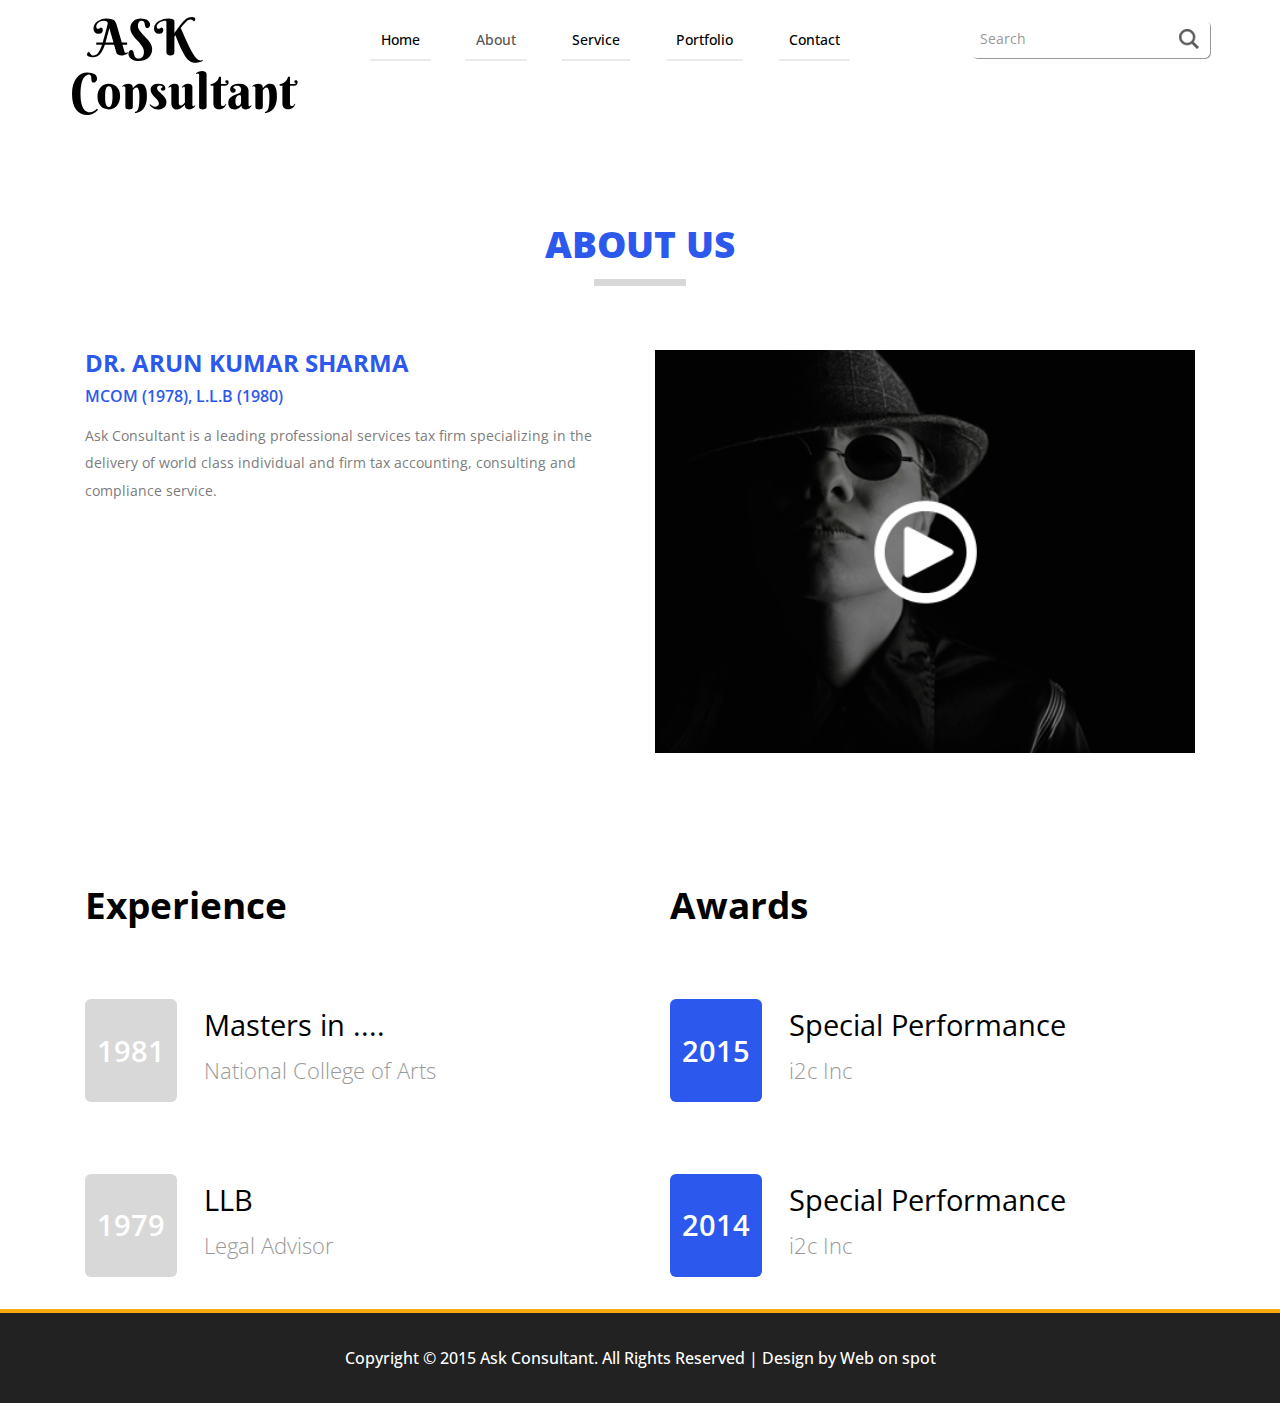
==== commit 66093fa1: "com2" ====
--- a/aboutus.html
+++ b/aboutus.html
@@ -51,11 +51,11 @@
                     <div class="collapse navbar-collapse nav-wil" id="bs-example-navbar-collapse-1">
                         <nav class="cl-effect-7" id="cl-effect-7">
                             <ul class="nav navbar-nav">
-                                <li class="active"><a class="scroll" href="#home">Home <span class="sr-only">(current)</span></a></li>
-                                <li><a class="scroll" href="#about">About</a></li>
-                                <li><a class="scroll" href="#skills">Skills</a></li>
-                                <li><a class="scroll" href="#portfolio">Portfolio</a></li>
-                                <li><a class="scroll" href="#contact">Contact</a></li>
+                                <li class=""><a class="" href="index.html">Home <span class="sr-only">(current)</span></a></li>
+                                <li class="active"><a class="scroll" href="#about">About</a></li>
+                                <li><a class="" href="services.html">Service</a></li>
+                                <li><a class="" href="portfolio.html">Portfolio</a></li>
+                                <li><a class="" href="contactus.html">Contact</a></li>
                             </ul>
                         </nav>
                         <div class="clearfix"> </div>
@@ -69,17 +69,7 @@
             <div class="clearfix"> </div>
         </div>
     </div>
-    <div class="banner">
-        <div class="container">
-            <div class="banner-info">
-                <div class="banner-text">
-                    <h1>Ask consultant</h1>
-                    <h2>A Complete Tax Solution</h2>
-                    <a href="#" class="hvr-bounce-to-right">DOWNLOAD MY PROFILE</a>
-                </div>
-            </div>
-        </div>
-    </div>
+   
     <!--about-->
     <div id="about" class="about">
         <div class="container">
@@ -94,8 +84,9 @@
                 <div class="col-md-6 about-left-grid">
                     <h3>Dr. Arun kumar Sharma</h3>
                     <span>Mcom (1978), L.L.B (1980) </span>
-                    <p>Lorem ipsum dolor sit amet, consectetuer adipiscing elit, sed diam nonummy nibh euismod tincidunt ut laoreet dolore magna aliquam erat volutpat. Ut wisi enim ad minim veniam, quis nostrud exerci tation ullamcorper suscipit lobortis nisl ut aliquip ex ea commodo consequat. Duis autem vel eum iriure dolor in hendrerit in vulputate velit esse molestie consequat, vel illum dolore eu feugiat nulla fam.</p>
-                    <p class="p-text">Lorem ipsum dolor sit amet, consectetur adipiscing elit. Suspendisse sit amet purus ipsum. In ante leo, elementum at placerat in, aliquet non lectus. Nam imperdiet magna eu faucibus cursus.</p>
+                    <p>Ask Consultant is a leading professional services tax firm specializing in the delivery of world class
+                     individual and firm tax accounting, consulting and compliance service.</p>
+                   
                 </div>
                 <div class="col-md-6 about-right-grid">
                     <a class="popup-with-zoom-anim" href="#small-dialog"><img src="images/video.jpg" title="Designer_girl"></a>
@@ -135,57 +126,30 @@
         <div class="container">
             <div class="bottom-grid">
                 <div class="col-md-6 bottom-grid-left">
-                    <h3>Education</h3>
+                    <h3>Experience</h3>
                     <div class="grids">
                         <div class="year text-center">
-                            <h5>2015</h5>
-                        </div>
-                        <div class="qualification">
-                            <h4>Masters in Multimedia Arts</h4>
+                            <h5>1981</h5>
+                        </div>
+                        <div class="qualification">
+                            <h4>Masters in ....</h4>
                             <p>National College of Arts</p>
                         </div>
                         <div class="clearfix"> </div>
                     </div>
                     <div class="grids">
                         <div class="year text-center">
-                            <h5>2014</h5>
-                        </div>
-                        <div class="qualification">
-                            <h4>Diploma in Design</h4>
-                            <p>Arena Multimedia</p>
-                        </div>
-                        <div class="clearfix"> </div>
-                    </div>
-                    <div class="grids">
-                        <div class="year text-center">
-                            <h5>2013</h5>
-                        </div>
-                        <div class="qualification">
-                            <h4>eACCP</h4>
-                            <p>Aptech Certified Computer Professional</p>
-                        </div>
-                        <div class="clearfix"> </div>
-                    </div>
-                    <div class="grids">
-                        <div class="year text-center">
-                            <h5>2012</h5>
-                        </div>
-                        <div class="qualification">
-                            <h4>Photoshop & Corel Draw</h4>
-                            <p>Certification from Aptech Computer Education</p>
-                        </div>
-                        <div class="clearfix"> </div>
-                    </div>
-                    <div class="grids">
-                        <div class="year text-center">
-                            <h5>2011</h5>
-                        </div>
-                        <div class="qualification">
-                            <h4>Web Design & Development</h4>
-                            <p>Certification from Nicon</p>
-                        </div>
-                        <div class="clearfix"> </div>
-                    </div>
+                            <h5>1979</h5>
+                        </div>
+                        <div class="qualification">
+                            <h4>LLB</h4>
+                            <p>Legal Advisor</p>
+                        </div>
+                        <div class="clearfix"> </div>
+                    </div>
+                   
+                   
+                  
                 </div>
                 <div class="col-md-6 bottom-grid-right">
                     <h3>Awards</h3>
@@ -209,78 +173,16 @@
                         </div>
                         <div class="clearfix"> </div>
                     </div>
-                    <div class="grids">
-                        <div class="year year2 text-center">
-                            <h5>2013</h5>
-                        </div>
-                        <div class="qualification">
-                            <h4>Winner Poster Design</h4>
-                            <p>Ghulam Ishaq Khan University</p>
-                        </div>
-                        <div class="clearfix"> </div>
-                    </div>
-                    <div class="grids">
-                        <div class="year year2 text-center">
-                            <h5>2012</h5>
-                        </div>
-                        <div class="qualification">
-                            <h4>Award of Excellence</h4>
-                            <p>Aptech Computer Education</p>
-                        </div>
-                        <div class="clearfix"> </div>
-                    </div>
-                    <div class="grids">
-                        <div class="year year2 text-center">
-                            <h5>2011</h5>
-                        </div>
-                        <div class="qualification">
-                            <h4>Winner Web Competition</h4>
-                            <p>Aptech Computer Education</p>
-                        </div>
-                        <div class="clearfix"> </div>
-                    </div>
+                    
+                   
                 </div>
                 <div class="clearfix"> </div>
             </div>
         </div>
     </div>
     <!--skills-->
-    <div class="skills" id="skills">
-        <div class="container">
-            <div class="skills-info">
-                <h3>Skills</h3>
-                <span> </span>
-                <div class="study2">
-                    <h4>Html</h4>
-                    <div class="progress">
-                        <div class="progress-bar progress-bar-success" role="progressbar" aria-valuenow="40" aria-valuemin="0" aria-valuemax="100" style="width: 40%">
-                            <span class="sr-only">40% Complete (success)</span>
-                        </div>
-                    </div>
-                    <h4>Css</h4>
-                    <div class="progress">
-                        <div class="progress-bar progress-bar-info" role="progressbar" aria-valuenow="20" aria-valuemin="0" aria-valuemax="100" style="width: 20%">
-                            <span class="sr-only">20% Complete</span>
-                        </div>
-                    </div>
-                    <h4>Js</h4>
-                    <div class="progress">
-                        <div class="progress-bar progress-bar-warning" role="progressbar" aria-valuenow="60" aria-valuemin="0" aria-valuemax="100" style="width: 60%">
-                            <span class="sr-only">60% Complete (warning)</span>
-                        </div>
-                    </div>
-                    <h4>Php</h4><h4>
-                        <div class="progress">
-                            <div class="progress-bar progress-bar-danger" role="progressbar" aria-valuenow="80" aria-valuemin="0" aria-valuemax="100" style="width: 80%">
-                                <span class="sr-only">80% Complete (danger)</span>
-                            </div>
-                        </div>
-                    </h4>
-                </div>
-            </div>
-        </div>
-    </div>
-    <!--/skills-->
+   
+
     <!--portfolio-->
     <!--light-box-js -->
     <script src="js/jquery.chocolat.js"></script>
@@ -292,141 +194,7 @@
         });
     </script>
     <!--//end-gallery js-->
-    <div id="portfolio" class="portfolio">
-        <div class="container">
-            <h3>Portfolio</h3>
-            <span> </span>
-            <div class="gallery-info">
-                <div class="col-md-4 galry-grids moments-bottom">
-                    <a class="b-link-stripe b-animate-go" href="images/img9.jpg">
-                        <img src="images/img9.jpg" class="img-responsive" alt="">
-                        <div class="b-wrapper">
-                            <span class="b-animate b-from-left    b-delay03 ">
-                                <img class="img-responsive" src="images/e.png" alt="" />
-                            </span>
-                        </div>
-                    </a>
-                </div>
-                <div class="col-md-4 galry-grids moments-bottom">
-                    <a class="b-link-stripe b-animate-go" href="images/img10.jpg">
-                        <img src="images/img10.jpg" class="img-responsive" alt="">
-                        <div class="b-wrapper">
-                            <span class="b-animate b-from-left b-delay03 ">
-                                <img class="img-responsive" src="images/e.png" alt="" />
-                            </span>
-                        </div>
-                    </a>
-                </div>
-                <div class="col-md-4 galry-grids moments-bottom">
-                    <a class="b-link-stripe b-animate-go" href="images/img11.jpg">
-                        <img src="images/img11.jpg" class="img-responsive" alt="">
-                        <div class="b-wrapper">
-                            <span class="b-animate b-from-left    b-delay03 ">
-                                <img class="img-responsive" src="images/e.png" alt="" />
-                            </span>
-                        </div>
-                    </a>
-                </div>
-                <div class="col-md-4 galry-grids moments-bottom">
-                    <a class="b-link-stripe b-animate-go" href="images/img12.jpg">
-                        <img src="images/img12.jpg" class="img-responsive" alt="">
-                        <div class="b-wrapper">
-                            <span class="b-animate b-from-left    b-delay03 ">
-                                <img class="img-responsive" src="images/e.png" alt="" />
-                            </span>
-                        </div>
-                    </a>
-                </div>
-                <div class="col-md-4 galry-grids moments-bottom">
-                    <a class="b-link-stripe b-animate-go" href="images/img13.jpg">
-                        <img src="images/img13.jpg" class="img-responsive" alt="">
-                        <div class="b-wrapper">
-                            <span class="b-animate b-from-left    b-delay03 ">
-                                <img class="img-responsive" src="images/e.png" alt="" />
-                            </span>
-                        </div>
-                    </a>
-                </div>
-                <div class="col-md-4 galry-grids moments-bottom">
-                    <a class="b-link-stripe b-animate-go" href="images/img14.jpg">
-                        <img src="images/img14.jpg" class="img-responsive" alt="">
-                        <div class="b-wrapper">
-                            <span class="b-animate b-from-left    b-delay03 ">
-                                <img class="img-responsive" src="images/e.png" alt="" />
-                            </span>
-                        </div>
-                    </a>
-                </div>
-                <div class="col-md-4 galry-grids moments-bottom">
-                    <a class="b-link-stripe b-animate-go" href="images/img15.jpg">
-                        <img src="images/img15.jpg" class="img-responsive" alt="">
-                        <div class="b-wrapper">
-                            <span class="b-animate b-from-left    b-delay03 ">
-                                <img class="img-responsive" src="images/e.png" alt="" />
-                            </span>
-                        </div>
-                    </a>
-                </div>
-                <div class="col-md-4 galry-grids moments-bottom">
-                    <a class="b-link-stripe b-animate-go" href="images/img16.jpg">
-                        <img src="images/img16.jpg" class="img-responsive" alt="">
-                        <div class="b-wrapper">
-                            <span class="b-animate b-from-left    b-delay03 ">
-                                <img class="img-responsive" src="images/e.png" alt="" />
-                            </span>
-                        </div>
-                    </a>
-                </div>
-                <div class="col-md-4 galry-grids moments-bottom">
-                    <a class="b-link-stripe b-animate-go" href="images/img17.jpg">
-                        <img src="images/img17.jpg" class="img-responsive" alt="">
-                        <div class="b-wrapper">
-                            <span class="b-animate b-from-left    b-delay03 ">
-                                <img class="img-responsive" src="images/e.png" alt="" />
-                            </span>
-                        </div>
-                    </a>
-                </div>
-                <div class="clearfix"> </div>
-            </div>
-        </div>
-    </div>
-    <!--/portfolio-->
-    <!--contact-->
-    <div class="contact" id="contact">
-        <div class="container">
-            <div class="contact-info text-center">
-                <h3>CONTACT</h3>
-                <span> </span>
-            </div>
-            <div class="contact-grids">
-                <div class="col-md-5 contact-left">
-                    <h3>Say Hi to me</h3>
-                    <div class="stripb"> </div>
-                    <ul>
-                        <li> Juranchapra </li>
-                        <li>Juranchapra </li>
-                        <li>Muzaffarpur, Bihar</li>
-                        <li>+12 5522 4478 4788</li>
-                        <li><a href="mailto:info@example.com">askconsultant@mail.com</a></li>
-                        <li><a href="#">www.askconsultant.com</a></li>
-                    </ul>
-                </div>
-                <div class="col-md-7 contact-right">
-                    <h3>Drop me a line</h3>
-                    <div class="stripb"> </div>
-                    <form>
-                        <input type="text" value="Name" onfocus="this.value = '';" onblur="if (this.value == '') {this.value = 'Name';}" required="">
-                        <input type="text" value="E-mail" onfocus="this.value = '';" onblur="if (this.value == '') {this.value = 'E-mail';}" required="">
-                        <textarea type="text" onfocus="this.value = '';" onblur="if (this.value == '') {this.value = 'Message';}" required="">Message</textarea>
-                        <input type="submit" value="SEND">
-                    </form>
-                </div>
-                <div class="clearfix"> </div>
-            </div>
-        </div>
-    </div>
-    <!--/contact-->
+    
     <div class="footer">
         <div class="copy">
             <div class="container">
@@ -435,14 +203,7 @@
         </div>
         <script type="text/javascript">
             $(document).ready(function () {
-                /*
-                var defaults = {
-                    containerID: 'toTop', // fading element id
-                    containerHoverID: 'toTopHover', // fading element hover id
-                    scrollSpeed: 1200,
-                    easingType: 'linear'
-                };
-                */
+                
 
                 $().UItoTop({ easingType: 'easeOutQuart' });
 
--- a/css/style.css
+++ b/css/style.css
@@ -53,7 +53,7 @@
 }
 
 .navbar-nav {
-    margin-left: 47px;
+    margin-left: 5px;
 }
 
     .navbar-nav > li {
@@ -108,6 +108,8 @@
         vertical-align: -webkit-baseline-middle;
         color: #999;
         font-size: 0.875em;
+        box-shadow: 1px 1px;
+        border-radius: 6px;
     }
 
     .search-bar input[type="submit"] {
@@ -721,7 +723,7 @@
 }
 
 .portfolio span {
-    width: 8%;
+    width: 25%;
     margin: 0 auto 1.3em;
     background: #D8D8D8;
     display: block;
@@ -1872,10 +1874,56 @@
 
     .copy {
         padding: 1em 0;
-       
     }
 
     .header {
         padding: .9em 0 .2em 0;
     }
 }
+
+
+
+ul.taxservicesItem {
+    margin: 10px 30px;
+    border-top-left-radius: 10px;
+    border-top-right-radius: 10px;
+    overflow: hidden;
+    border: 1px solid #d7d7d7;
+    width: 944px;
+}
+
+.wrapper * {
+    font-family: Arial !important;
+}
+
+ul.taxservicesItem li {
+    overflow: hidden;
+    line-height: 30px;
+    font-size: 13px;
+    padding: 0;
+    width: 100%;
+}
+
+    ul.taxservicesItem li span:first-child {
+        width: 442px;
+        background: #f0f0f0;
+    }
+
+    ul.taxservicesItem li.header span {
+        background: #0a85c9 !important;
+        color: #fff;
+    }
+
+    ul.taxservicesItem li span {
+        display: table-cell;
+        float: left;
+        padding: .5% 1%;
+        height: 30px;
+        border-right: 1px solid #fff;
+        border-bottom: 1px solid #c9c9c9;
+    }
+
+td[Attributes Style] {
+    height: 20px;
+    background-color: #2c58ed;
+}
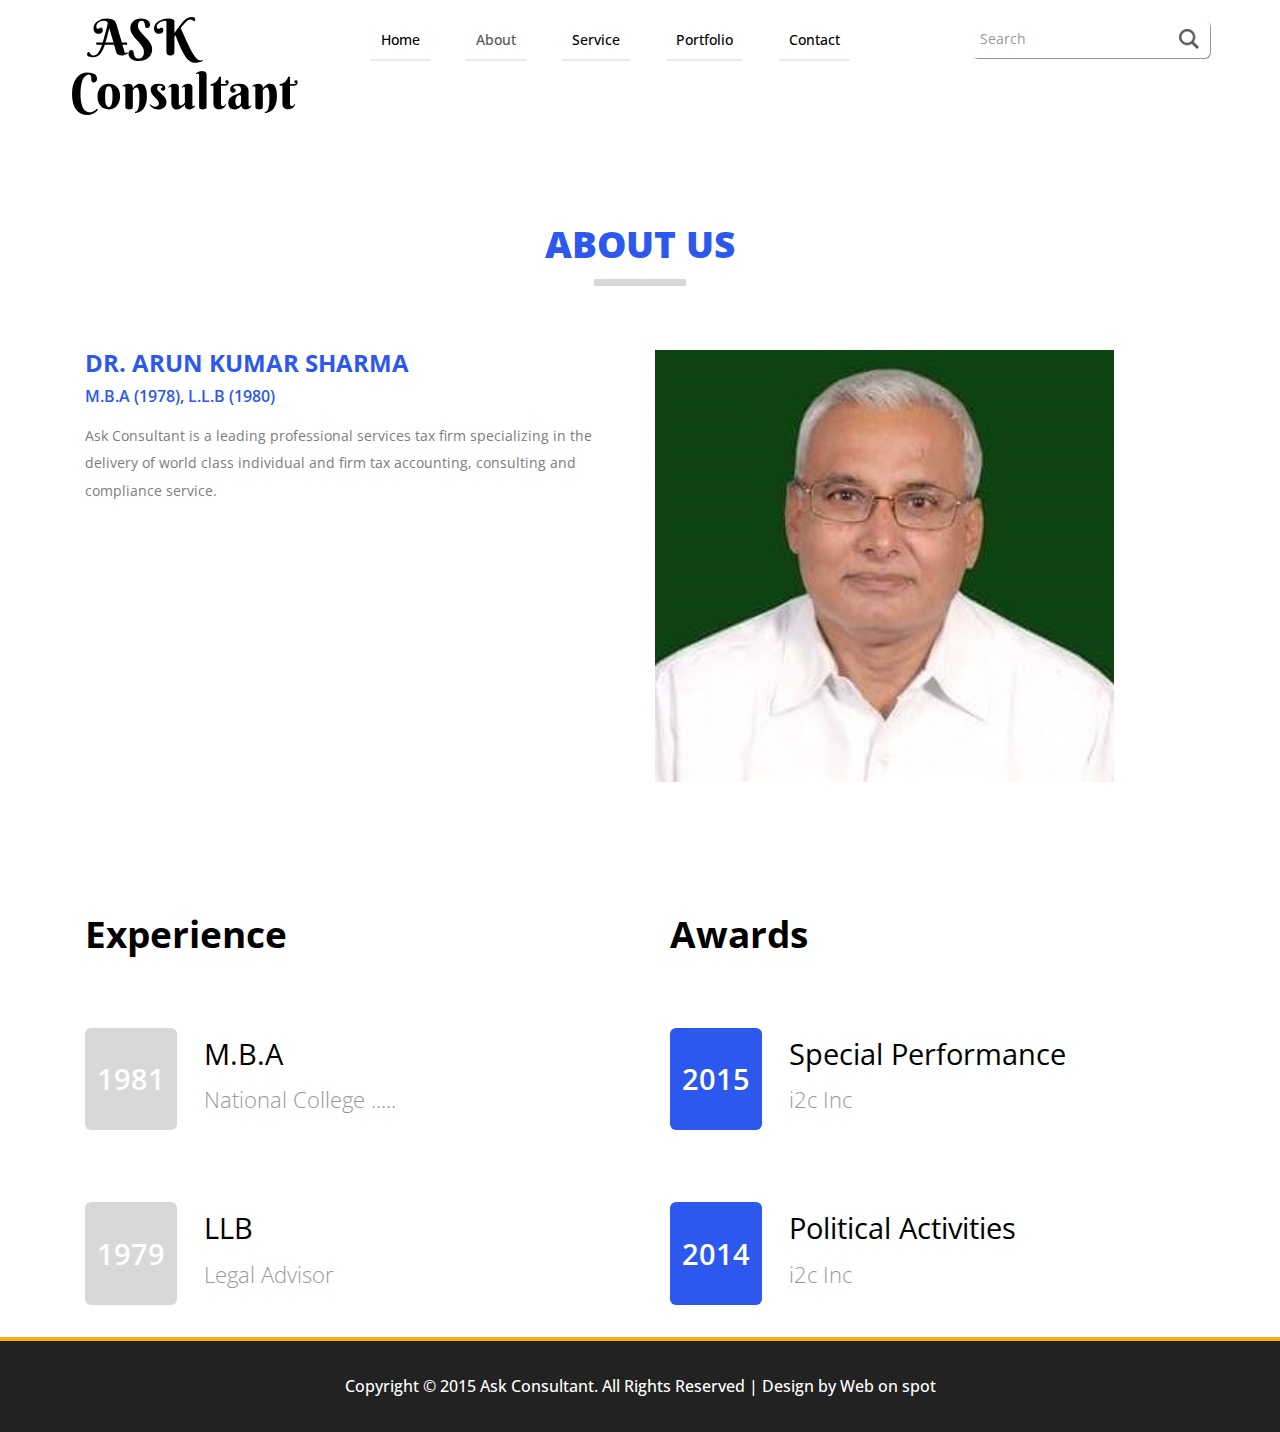
==== commit 341cb640: "com" ====
--- a/aboutus.html
+++ b/aboutus.html
@@ -83,13 +83,13 @@
             <div class="about-grids">
                 <div class="col-md-6 about-left-grid">
                     <h3>Dr. Arun kumar Sharma</h3>
-                    <span>Mcom (1978), L.L.B (1980) </span>
+                    <span>M.B.A (1978), L.L.B (1980) </span>
                     <p>Ask Consultant is a leading professional services tax firm specializing in the delivery of world class
                      individual and firm tax accounting, consulting and compliance service.</p>
                    
                 </div>
                 <div class="col-md-6 about-right-grid">
-                    <a class="popup-with-zoom-anim" href="#small-dialog"><img src="images/video.jpg" title="Designer_girl"></a>
+                    <a class="popup-with-zoom-anim" href="#small-dialog"><img src="images/banner-in.jpg" title="Designer_girl"></a>
                 </div>
                 <div class="clearfix"> </div>
             </div>
@@ -132,8 +132,8 @@
                             <h5>1981</h5>
                         </div>
                         <div class="qualification">
-                            <h4>Masters in ....</h4>
-                            <p>National College of Arts</p>
+                            <h4>M.B.A</h4>
+                            <p>National College .....</p>
                         </div>
                         <div class="clearfix"> </div>
                     </div>
@@ -168,7 +168,7 @@
                             <h5>2014</h5>
                         </div>
                         <div class="qualification">
-                            <h4>Special Performance</h4>
+                            <h4>Political Activities</h4>
                             <p>i2c Inc</p>
                         </div>
                         <div class="clearfix"> </div>
--- a/css/style.css
+++ b/css/style.css
@@ -372,7 +372,7 @@
 }
 
 .about-right-grid img {
-    width: 100%;
+    width: 85%;
 }
 
 .about-grids {
@@ -795,16 +795,16 @@
                 color: #2c58ed;
             }
 
-        .contact-left ul li:nth-child(4) {
+        /*.contact-left ul li:nth-child(4) {
             font-size: 20px;
             margin: 30px 0;
             font-weight: 800;
-        }
-
-        .contact-left ul li:nth-child(6) {
+        }*/
+
+        /*.contact-left ul li:nth-child(6) {
             margin: 30px 0 0 0;
             font-weight: 800;
-        }
+        }*/
 
 .contact-right input[type="text"]:hover, .contact-right textarea:hover {
     border: 3px solid #2c58ed;
@@ -1044,7 +1044,9 @@
 
     .banner-info {
         margin: 12% auto 0;
-        width: 432px;
+        width: 100%;
+        box-shadow:0px 0px;
+
     }
 
     .banner-text {
@@ -1415,6 +1417,10 @@
         margin-left: 0;
         margin: 0;
     }
+    .slider {
+    display:none !important;
+    }
+    
 
     .head-section h2 {
         font-size: 1.8em;
@@ -1465,7 +1471,7 @@
         }
 
     .banner-info {
-        margin: 12% auto 1px 198px;
+        margin: auto;
     }
 
     .head-section span {
@@ -1494,19 +1500,12 @@
     }
 }
 
-@media only screen and (max-width:568px) {
-    .banner-info {
-        margin: 12% auto 1px 168px;
-    }
-
-    .search-bar input[type="submit"] {
-        left: 121px;
-    }
-}
-
 @media only screen and (max-width:480px) {
     .search-bar input[type="submit"] {
         left: 99px;
+    }
+    .copy {
+    display:none !important;
     }
 
     .about-left-grid h3 {
@@ -1927,3 +1926,9 @@
     height: 20px;
     background-color: #2c58ed;
 }
+
+iframe {
+width:100%;
+height:350px!important;
+}
+
